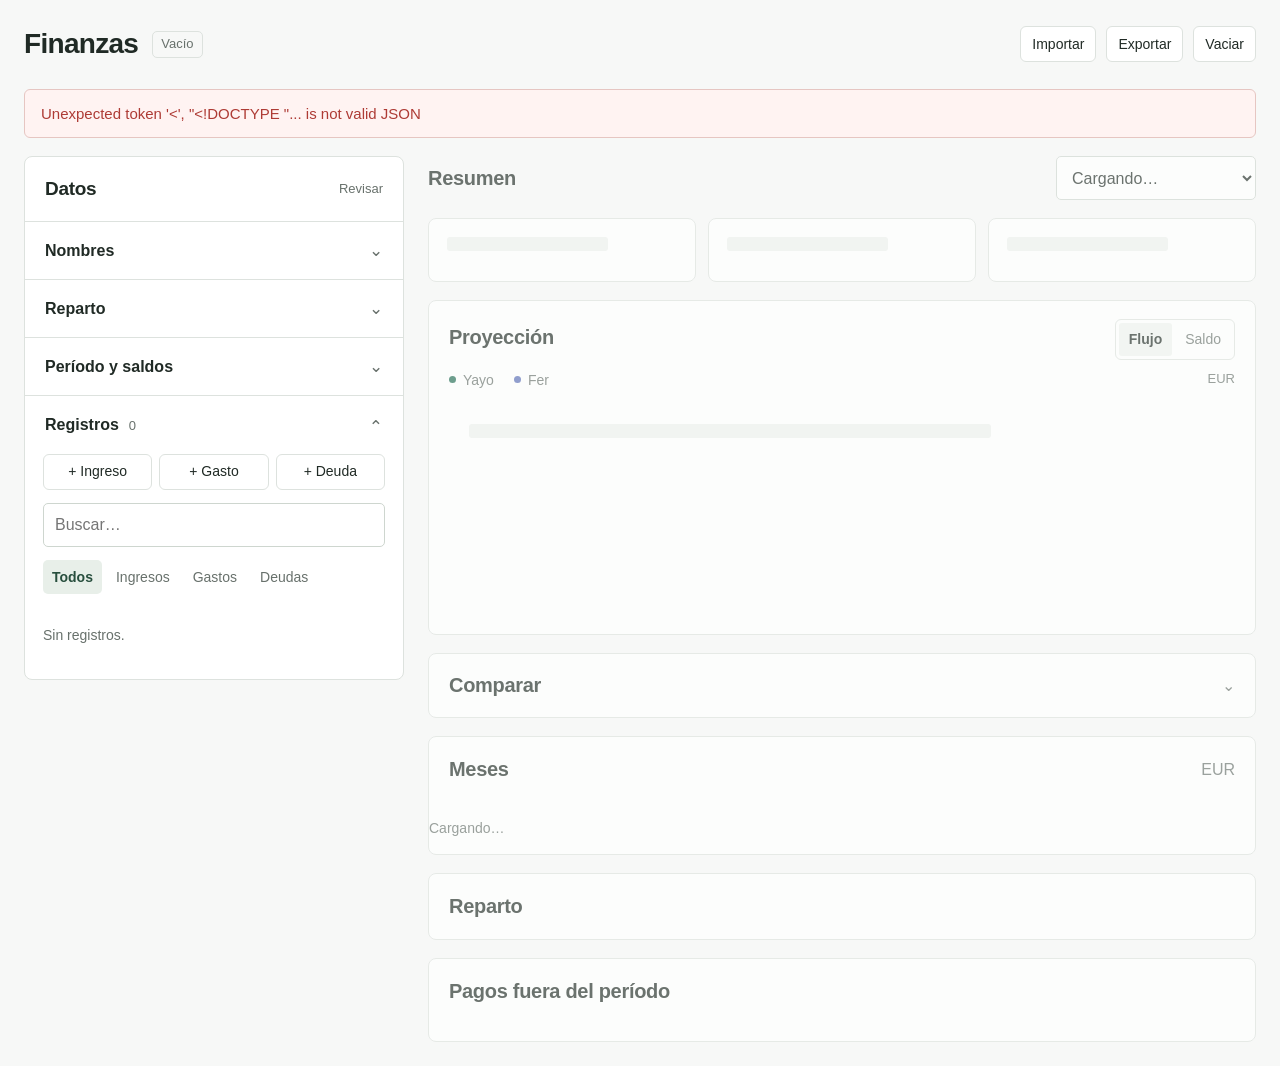
==== web/index.html @ a7ebba3d "Crear simulador financiero para dos personas con versión web" ====
<!doctype html>
<html lang="es">
  <head>
    <meta charset="utf-8">
    <meta name="viewport" content="width=device-width, initial-scale=1">
    <meta name="theme-color" content="#f7f8f7">
    <meta name="description" content="Simulador de ingresos, gastos y deudas.">
    <title>Finanzas</title>
    <link rel="stylesheet" href="styles.css">
    <script src="app.js" defer></script>
  </head>
  <body>
    <a class="skip-link" href="#plan">Ir al simulador</a>
    <main class="main-shell" id="plan">
      <header class="page-header">
        <div class="header-title"><h1>Finanzas</h1><span class="badge" id="data-mode">Vacío</span></div>
        <div class="toolbar-actions">
          <label class="button ghost small import-button" for="import-file">Importar</label>
          <input class="visually-hidden" type="file" id="import-file" accept="application/json,.json">
          <button class="button ghost small" id="download" type="button">Exportar</button>
          <button class="button ghost small" id="restore-plan" type="button" hidden>Recuperar</button>
          <button class="button ghost small" id="reset" type="button">Vaciar</button>
        </div>
      </header>
      <div class="error-banner" id="error" role="alert" hidden></div>
      <div class="workspace-grid">
        <aside class="controls-panel" aria-labelledby="controls-title">
          <div class="panel-heading"><h2 id="controls-title">Datos</h2><span id="status" role="status" aria-live="polite">Cargando…</span></div>
          <form id="controls" autocomplete="off"><div class="loading controls-loading" aria-label="Cargando"><span></span><span></span><span></span></div></form>
        </aside>
        <div class="results-column">
          <div class="results-heading"><h2>Resumen</h2><label class="month-select-label" for="selected-month"><span class="visually-hidden">Mes</span><select id="selected-month" class="select-control" aria-label="Mes"><option>Cargando…</option></select></label></div>
          <div id="kpis" class="kpis" aria-live="polite"><div class="stat-card loading"><span></span></div><div class="stat-card loading"><span></span></div><div class="stat-card loading"><span></span></div></div>
          <section class="card chart-card" aria-labelledby="chart-title">
            <div class="card-heading chart-heading"><div><h2 id="chart-title">Proyección</h2><p id="period-label"></p></div><div class="segmented" role="group" aria-label="Valor del gráfico"><button type="button" id="metric-flujo" aria-pressed="true">Flujo</button><button type="button" id="metric-saldo" aria-pressed="false">Saldo</button></div></div>
            <div class="chart-legend" aria-label="Leyenda"><span><i class="legend-dot theme-a"></i><span id="legend-el">Yayo</span></span><span><i class="legend-dot theme-b"></i><span id="legend-ella">Fer</span></span><span class="chart-currency">EUR</span></div>
            <div class="chart-stage"><div id="chart" aria-label="Gráfico mensual"><div class="chart-loading loading"><span></span></div></div><div id="chart-tooltip" role="tooltip" hidden></div></div>
            <p class="chart-caption" id="chart-caption"></p>
          </section>
          <div id="insight" class="info-note" aria-live="polite"></div>
          <details class="card comparison-card">
            <summary class="card-summary"><h2>Comparar</h2></summary>
            <div class="comparison-content"><div class="comparison-actions"><button class="button ghost small" id="save-reference" type="button">Guardar referencia</button></div><div id="comparison"></div></div>
          </details>
          <section class="card monthly-card" id="monthly" aria-labelledby="monthly-title"><div class="card-heading"><h2 id="monthly-title">Meses</h2><span class="muted">EUR</span></div><div class="table-wrap"><table id="monthly-table"><caption class="visually-hidden">Proyección mensual</caption><tbody><tr><td class="empty-state">Cargando…</td></tr></tbody></table></div></section>
          <section class="card" id="agreement" aria-labelledby="agreement-title"><div class="card-heading"><h2 id="agreement-title">Reparto</h2></div><div id="month-detail"></div></section>
          <section class="card" id="future" aria-labelledby="future-title"><div class="card-heading"><h2 id="future-title">Pagos fuera del período</h2></div><div id="commitments"></div></section>
        </div>
      </div>
      <noscript><p class="error-banner">Activa JavaScript para usar el simulador.</p></noscript>
    </main>
    <div id="toast" class="toast" role="status" aria-live="polite"></div>
  </body>
</html>
---- web/styles.css ----
:root {
  color-scheme: light;
  --bg: #f7f8f7;
  --surface: #fff;
  --text: #202a25;
  --muted: #68716c;
  --line: #dde2de;
  --soft: #f0f3f0;
  --green: #226d54;
  --blue: #596db7;
  --danger: #ae3b35;
  font-family: -apple-system, BlinkMacSystemFont, "Segoe UI", sans-serif;
  font-size: 16px;
  line-height: 1.45;
  font-synthesis: none;
}
* { box-sizing: border-box; }
[hidden] { display: none !important; }
body { margin: 0; color: var(--text); background: var(--bg); }
button, input, select { font: inherit; }
button, select, summary { cursor: pointer; }
button, a, input, select, summary { -webkit-tap-highlight-color: transparent; }
button { color: inherit; }
a { color: inherit; }
button:focus-visible, a:focus-visible, input:focus-visible, select:focus-visible, summary:focus-visible, .chart-hit:focus-visible { outline: 2px solid var(--green); outline-offset: 3px; }
h1, h2, h3, p { margin: 0; }
h1 { font-size: 28px; font-weight: 650; letter-spacing: -.7px; }
h2 { font-size: 20px; font-weight: 620; letter-spacing: -.3px; }
h3 { font-size: 16px; font-weight: 600; }
small { font-size: 13px; }
svg { display: block; }
.main-shell { width: min(1500px, 100%); padding: 24px; margin: 0 auto; }
.page-header { display: flex; align-items: center; justify-content: space-between; gap: 20px; padding: 0 0 24px; }
.header-title, .toolbar-actions { display: flex; align-items: center; flex-wrap: wrap; gap: 10px; }
.header-title { gap: 14px; }
.badge, .chip, .mini-badge, .shared-badge { display: inline-flex; align-items: center; border: 1px solid var(--line); border-radius: 5px; padding: 3px 8px; color: var(--muted); font-size: 13px; font-weight: 500; }
.shared-badge { color: var(--green); border-color: #cdded4; background: #f0f6f2; }
.workspace-grid { display: grid; grid-template-columns: 380px minmax(0, 1fr); gap: 24px; align-items: start; }
.controls-panel, .card { background: var(--surface); border: 1px solid var(--line); border-radius: 8px; min-width: 0; }
.controls-panel { display: flex; flex-direction: column; }
.panel-heading, .card-heading { display: flex; align-items: center; justify-content: space-between; gap: 16px; padding: 18px 20px; }
.panel-heading { border-bottom: 1px solid var(--line); flex: none; }
.panel-heading h2 { font-size: 19px; }
#status { font-size: 13px; color: var(--muted); text-align: right; }
#controls { min-height: 0; }
.results-column { display: grid; gap: 18px; min-width: 0; }
.results-heading { display: flex; align-items: center; justify-content: space-between; gap: 16px; min-height: 42px; }
.month-select-label { display: flex; align-items: center; gap: 10px; color: var(--muted); font-size: 14px; }
.select-control { width: auto; min-width: 200px; background: var(--surface); }
.button { display: inline-flex; justify-content: center; align-items: center; gap: 7px; min-height: 42px; padding: 9px 13px; border: 1px solid var(--line); border-radius: 6px; background: var(--surface); font-size: 15px; font-weight: 500; text-decoration: none; white-space: nowrap; line-height: 1.35; }
.button:hover { background: var(--soft); border-color: #bac7bd; }
.button.primary { background: var(--green); border-color: var(--green); color: #fff; }
.button.small { min-height: 36px; padding: 7px 11px; font-size: 14px; }
.button.danger, [data-remove-movement] { color: var(--danger); }
.button svg { width: 18px; height: 18px; stroke: currentColor; stroke-width: 1.5; }
.import-button { cursor: pointer; }
.visually-hidden, .skip-link:not(:focus) { position: absolute; width: 1px; height: 1px; padding: 0; margin: -1px; overflow: hidden; clip: rect(0,0,0,0); white-space: nowrap; border: 0; }
.skip-link:focus { position: fixed; top: 8px; left: 8px; z-index: 100; padding: 10px; background: white; border: 1px solid var(--green); }
.control-section { border-bottom: 1px solid var(--line); }
.control-section:last-child { border-bottom: 0; }
.section-summary { display: flex; align-items: center; gap: 10px; list-style: none; padding: 17px 20px; font-size: 16px; font-weight: 600; }
summary::-webkit-details-marker { display: none; }
.section-summary:hover, .movement-summary:hover { background: #f9faf9; }
.section-icon { display: none; }
.section-meta { display: block; color: var(--muted); font-size: 13px; font-weight: 400; margin-top: 3px; }
.section-meta:empty { display: none; }
.section-chevron { color: var(--muted); margin-left: auto; font-size: 17px; line-height: 1; transform: rotate(0); }
.control-section[open] > .section-summary .section-chevron { transform: rotate(180deg); }
.section-body { padding: 0 18px 18px; }
.field-grid { display: grid; grid-template-columns: repeat(2, minmax(0, 1fr)); gap: 14px 12px; }
.field { min-width: 0; margin-bottom: 14px; }
.field-grid > .field { margin-bottom: 0; }
.field.wide, .field-grid > .wide { grid-column: 1 / -1; }
.field label, .field > label { display: block; margin-bottom: 6px; color: #48544c; font-size: 14px; font-weight: 500; }
.input-wrap { position: relative; }
input:not([type=checkbox]):not([type=range]):not([type=file]), select { width: 100%; height: 44px; padding: 9px 11px; background: #fff; border: 1px solid #ced6cf; border-radius: 5px; color: var(--text); font-size: 16px; line-height: 1.3; min-width: 0; }
select { padding-right: 27px; text-overflow: ellipsis; }
input[type=date], input[type=month] { padding-left: 9px; padding-right: 7px; }
input:disabled { background: var(--soft); color: var(--muted); }
.input-wrap:has(.suffix) input { padding-right: 47px; }
.suffix { position: absolute; right: 10px; top: 50%; transform: translateY(-50%); font-size: 13px; color: var(--muted); pointer-events: none; }
.hint { display: block; margin-top: 7px; color: var(--muted); font-size: 13px; line-height: 1.45; }
.hint:empty { display: none; }
.toggle-row { display: flex; align-items: center; justify-content: space-between; gap: 14px; margin: 15px 0; font-size: 15px; }
.toggle-row > span { min-width: 0; }
.checkbox { width: 19px; height: 19px; accent-color: var(--green); flex: none; margin: 0; }
.small-heading { font-size: 14px; font-weight: 600; }
.source-card, .invoice-card { padding: 15px 0; border-top: 1px solid var(--line); }
.invoice-header { display: flex; align-items: center; justify-content: space-between; gap: 12px; margin-bottom: 12px; }
.sharing-control, .joint-split { border-top: 1px solid var(--line); margin-top: 16px; padding-top: 15px; }
.range-row { display: flex; align-items: center; justify-content: space-between; gap: 12px; margin-bottom: 7px; font-size: 14px; }
.range-value { font-variant-numeric: tabular-nums; font-weight: 600; white-space: nowrap; }
input[type=range] { width: 100%; accent-color: var(--green); height: 22px; margin: 0; }
.split-result { display: flex; flex-wrap: wrap; align-items: center; justify-content: space-between; gap: 8px; margin-top: 10px; font-size: 14px; color: var(--muted); font-variant-numeric: tabular-nums; }
.joint-split .field:last-child { margin-bottom: 0; }
.movement-toolbar { display: grid; gap: 13px; margin-bottom: 15px; }
.movement-add-buttons { display: flex; flex-wrap: wrap; gap: 7px; }
.movement-add-buttons .button { flex: 1; padding-left: 8px; padding-right: 8px; }
.movement-search { display: block; }
.movement-search input { width: 100%; }
.movement-filters { display: flex; align-items: center; flex-wrap: wrap; gap: 5px; }
.filter-button { border: 0; border-radius: 5px; padding: 7px 9px; background: transparent; color: var(--muted); font-size: 14px; }
.filter-button:hover { background: var(--soft); }
.filter-button[aria-pressed=true] { background: #e8efe9; color: #284f3e; font-weight: 600; }
#movement-list { display: grid; gap: 8px; }
.movement-card { border: 1px solid var(--line); border-radius: 6px; overflow: hidden; background: white; }
.movement-summary { display: grid; grid-template-columns: minmax(0, 1fr) auto 12px; gap: 10px; align-items: center; list-style: none; padding: 13px 11px; }
.movement-type-icon { display: none; }
.movement-summary-copy { min-width: 0; }
.movement-summary-copy strong { display: block; font-size: 15px; font-weight: 600; overflow-wrap: anywhere; }
.movement-summary-copy small { display: block; color: var(--muted); font-size: 13px; margin-top: 3px; overflow-wrap: anywhere; }
.movement-amount { font-size: 14px; font-weight: 500; font-variant-numeric: tabular-nums; white-space: nowrap; }
.movement-amount small { display: block; text-align: right; font-size: 13px; color: var(--muted); }
.movement-chevron { color: var(--muted); font-size: 16px; }
.movement-card[open] > .movement-summary .movement-chevron { transform: rotate(180deg); }
.movement-card[open] > .movement-summary { border-bottom: 1px solid var(--line); }
.movement-editor { padding: 13px; }
.movement-actions { display: flex; align-items: center; justify-content: flex-end; gap: 6px; margin-bottom: 13px; }
.movement-actions .button { font-size: 13px; }
.movement-schedule-note, .movement-extra-note { font-size: 13px; margin-top: 12px; }
.movement-list-empty, .empty-state { color: var(--muted); padding: 16px 0; font-size: 14px; }
.undo-row:empty { display: none; }
.kpis { display: grid; grid-template-columns: repeat(3, minmax(0, 1fr)); gap: 12px; }
.stat-card { padding: 18px; border: 1px solid var(--line); border-radius: 8px; background: white; min-width: 0; }
.stat-top { color: var(--muted); font-size: 14px; overflow-wrap: anywhere; }
.stat-dot { display: none; }
.stat-value { margin-top: 9px; font-size: clamp(26px, 2.5vw, 32px); font-weight: 600; font-variant-numeric: tabular-nums; letter-spacing: -.7px; line-height: 1.25; overflow-wrap: anywhere; }
.stat-delta, .stat-footer { margin-top: 9px; color: var(--muted); font-size: 13px; line-height: 1.4; }
.stat-delta:empty, .stat-footer:empty { display: none; }
.theme-a, .theme-a .stat-value { color: var(--green); }
.theme-b, .theme-b .stat-value { color: var(--blue); }
.positive { color: var(--green); }
.negative { color: var(--danger) !important; }
.muted { color: var(--muted); }
.mono { font-variant-numeric: tabular-nums; }
.card-heading > div { min-width: 0; }
.card-heading p { margin-top: 4px; color: var(--muted); font-size: 13px; }
.chart-heading { padding-bottom: 10px; }
.segmented { display: inline-flex; align-items: center; gap: 3px; border: 1px solid var(--line); border-radius: 6px; padding: 3px; flex: none; }
.segmented button { padding: 6px 10px; background: transparent; border: 0; border-radius: 3px; font-size: 14px; color: var(--muted); }
.segmented button[aria-pressed=true] { background: var(--soft); color: var(--text); font-weight: 600; }
.chart-legend { display: flex; align-items: center; gap: 20px; padding: 0 20px 4px; color: var(--muted); font-size: 14px; }
.chart-legend > span { display: inline-flex; align-items: center; gap: 7px; min-width: 0; }
.legend-dot { display: inline-block; width: 7px; height: 7px; border-radius: 50%; background: currentColor; flex: none; }
.chart-currency { margin-left: auto; font-size: 13px; }
.chart-stage { position: relative; padding: 0 10px; }
#chart { width: 100%; min-height: 240px; }
#chart svg { width: 100%; height: auto; min-height: 240px; overflow: visible; }
.chart-grid { stroke: #e7eae7; stroke-width: 1; }
.chart-zero { stroke: #cdd5cd; stroke-width: 1; }
.chart-axis { fill: #727c75; font-size: 15px; font-family: -apple-system, BlinkMacSystemFont, "Segoe UI", sans-serif; }
.chart-line-a { stroke: var(--green); stroke-width: 2.5; }
.chart-line-b { stroke: var(--blue); stroke-width: 2.5; }
.chart-dot-a { fill: var(--green); stroke: white; stroke-width: 2; }
.chart-dot-b { fill: var(--blue); stroke: white; stroke-width: 2; }
.chart-selection { stroke: #b5c3b8; stroke-width: 1; stroke-dasharray: 3 4; }
.chart-hit { cursor: pointer; }
.chart-hit:focus { stroke: var(--green); stroke-width: 1; }
.chart-caption { padding: 0 20px 16px; color: var(--muted); font-size: 13px; }
.chart-caption:empty { display: none; }
#chart-tooltip { z-index: 100; width: 225px; padding: 13px 15px; background: white; border: 1px solid #cfd8d1; border-radius: 7px; box-shadow: 0 3px 15px #1a2c2214; pointer-events: none; font-size: 14px; }
#chart-tooltip strong { display: block; margin-bottom: 7px; font-weight: 600; }
#chart-tooltip > span { display: flex; align-items: center; justify-content: space-between; gap: 15px; margin-top: 4px; }
#chart-tooltip b { font-weight: 600; font-variant-numeric: tabular-nums; }
.info-note, .warning-note { margin: 0; padding: 12px 16px; font-size: 14px; border: 1px solid var(--line); border-radius: 6px; background: white; }
.info-note:empty, .warning-note:empty { display: none; }
.warning-note { color: #86561c; border-color: #e6d9be; background: #fffaf0; }
#rule-help { margin-top: 12px; padding: 0; border: 0; color: var(--muted); background: transparent; font-size: 13px; }
.card-summary { display: flex; list-style: none; padding: 17px 20px; align-items: center; }
.card-summary::after { content: "⌄"; margin-left: auto; color: var(--muted); }
.card[open] > .card-summary { border-bottom: 1px solid var(--line); }
.card[open] > .card-summary::after { transform: rotate(180deg); }
.comparison-content { padding: 16px 20px; }
.comparison-actions { display: flex; justify-content: flex-end; margin-bottom: 14px; }
.comparison-header { display: flex; align-items: center; justify-content: space-between; gap: 12px; margin-bottom: 13px; }
.comparison-grid { display: grid; grid-template-columns: repeat(3, minmax(0, 1fr)); gap: 16px; }
.comparison-item { display: grid; gap: 5px; min-width: 0; }
.comparison-item strong { font-size: 23px; font-weight: 600; font-variant-numeric: tabular-nums; }
.comparison-item small { font-size: 13px; }
.comparison-item .muted { font-size: 14px; }
#comparison > .hint { margin-top: 14px; }
.table-wrap { width: 100%; overflow-x: auto; overscroll-behavior-x: contain; scrollbar-width: thin; }
table { width: 100%; border-collapse: collapse; font-size: 15px; font-variant-numeric: tabular-nums; }
th, td { padding: 12px 15px; text-align: right; border-bottom: 1px solid #e8ece8; white-space: nowrap; }
th:first-child, td:first-child { text-align: left; }
thead th { font-size: 13px; font-weight: 500; color: var(--muted); background: #fafbfa; }
tbody th { font-weight: 400; }
tbody tr:last-child > * { border-bottom: 0; }
#monthly-table tbody tr { cursor: pointer; }
#monthly-table tbody tr:hover { background: #fafbf9; }
#monthly-table .row-selected { background: #f0f5f0; }
.table-row-button { border: 0; padding: 0; background: transparent; color: inherit; font: inherit; cursor: pointer; }
.row-selected .table-row-button { font-weight: 600; color: var(--green); }
#month-detail > p, #month-detail > .hint { margin: 0 20px 13px; font-size: 13px; }
.detail-table { table-layout: auto; }
.detail-table th:first-child { white-space: normal; min-width: 210px; }
.payment-detail { padding: 15px 20px; border-top: 1px solid var(--line); }
.payment-detail summary { font-size: 14px; color: var(--muted); }
.payment-detail .table-wrap { margin-top: 12px; }
#commitments { padding: 0 20px 17px; }
.detail-grid { display: flex; flex-wrap: wrap; gap: 24px; margin-bottom: 10px; }
.detail-card { min-width: 0; }
.detail-card > span { display: block; font-size: 13px; margin-bottom: 4px; }
.detail-card > strong { display: block; font-size: 22px; font-weight: 600; font-variant-numeric: tabular-nums; }
.detail-card small { display: block; color: var(--muted); font-size: 13px; }
.commitment-row { display: flex; align-items: flex-start; justify-content: space-between; gap: 20px; padding: 12px 0; border-bottom: 1px solid #e8ece8; }
.commitment-row:last-child { border-bottom: 0; }
.commitment-row > div { min-width: 0; }
.commitment-row strong { display: block; font-size: 15px; font-weight: 500; overflow-wrap: anywhere; }
.commitment-row small { display: block; color: var(--muted); font-size: 13px; margin-top: 3px; }
.commitment-row > span { flex: none; font-size: 15px; font-variant-numeric: tabular-nums; }
.error-banner { padding: 13px 16px; margin: 0 0 18px; border: 1px solid #e6c6c2; border-radius: 6px; color: var(--danger); background: #fff3f2; font-size: 15px; }
.has-error .results-column { opacity: .65; }
.calculating #status { color: var(--green); }
.toast { position: fixed; bottom: 20px; left: 50%; transform: translate(-50%, 12px); z-index: 200; max-width: min(560px, calc(100vw - 32px)); padding: 12px 16px; background: #24372c; color: white; border-radius: 6px; font-size: 14px; opacity: 0; pointer-events: none; transition: opacity .15s, transform .15s; }
.toast.visible { opacity: 1; transform: translate(-50%, 0); }
.loading > span { display: block; height: 14px; width: 70%; border-radius: 3px; background: #eef1ee; margin-bottom: 12px; }
.controls-loading { padding: 20px; }
.chart-loading { padding: 30px; min-height: 240px; }
.eyebrow, .section-kicker, .heading-symbol { display: none; }
@media (max-width: 1199px) and (min-width: 1000px) {
  .workspace-grid { grid-template-columns: 350px minmax(0, 1fr); gap: 20px; }
  .main-shell { padding: 20px; }
  .stat-card { padding: 15px; }
  .stat-value { font-size: 27px; }
}
@media (max-width: 999px) {
  .main-shell { padding: 20px; }
  .workspace-grid { grid-template-columns: minmax(0, 1fr); gap: 22px; }
  .results-column { gap: 16px; }
  .section-body { padding-left: 20px; padding-right: 20px; }
  .movement-summary { padding: 14px; }
  .movement-editor { padding: 16px; }
}
@media (max-width: 620px) {
  .main-shell { padding: 16px; }
  .page-header { align-items: flex-start; gap: 14px; flex-direction: column; padding-bottom: 20px; }
  h1 { font-size: 26px; }
  .toolbar-actions { width: 100%; gap: 7px; }
  .button.small { font-size: 14px; }
  .toolbar-actions .button { flex: 1; }
  .results-heading { flex-wrap: wrap; }
  .results-heading h2 { font-size: 20px; }
  .select-control { min-width: 0; width: 100%; }
  .kpis { grid-template-columns: minmax(0, 1fr); gap: 10px; }
  .stat-card { display: grid; grid-template-columns: 1fr auto; column-gap: 12px; padding: 15px 16px; align-items: center; }
  .stat-value { margin: 0; font-size: 29px; grid-column: 2; grid-row: 1 / span 2; }
  .stat-delta, .stat-footer { margin-top: 4px; grid-column: 1; }
  .card-heading, .panel-heading { padding: 16px; }
  .chart-heading { gap: 10px; flex-wrap: wrap; }
  .chart-legend { padding-left: 16px; padding-right: 16px; }
  #chart, #chart svg { min-height: 210px; }
  .chart-axis { font-size: 18px; }
  .chart-caption { padding-left: 16px; padding-right: 16px; }
  .comparison-grid { grid-template-columns: minmax(0, 1fr); gap: 15px; }
  .comparison-item { grid-template-columns: 1fr auto; align-items: center; }
  .comparison-item small { grid-column: 1 / -1; }
  .comparison-item strong { font-size: 24px; }
  .comparison-header { flex-wrap: wrap; }
  th, td { padding: 11px 13px; }
  .movement-summary { grid-template-columns: minmax(0, 1fr) auto 10px; gap: 8px; }
  .movement-amount { font-size: 14px; }
  .movement-summary-copy strong { font-size: 16px; }
  .movement-add-buttons { gap: 6px; }
  .movement-add-buttons .button { padding-left: 7px; padding-right: 7px; }
  .commitment-row { flex-wrap: wrap; gap: 7px; }
  .commitment-row > span { margin-left: auto; }
}
@media (prefers-reduced-motion: reduce) {
  *, *::before, *::after { scroll-behavior: auto !important; transition-duration: 0s !important; animation-duration: 0s !important; }
}
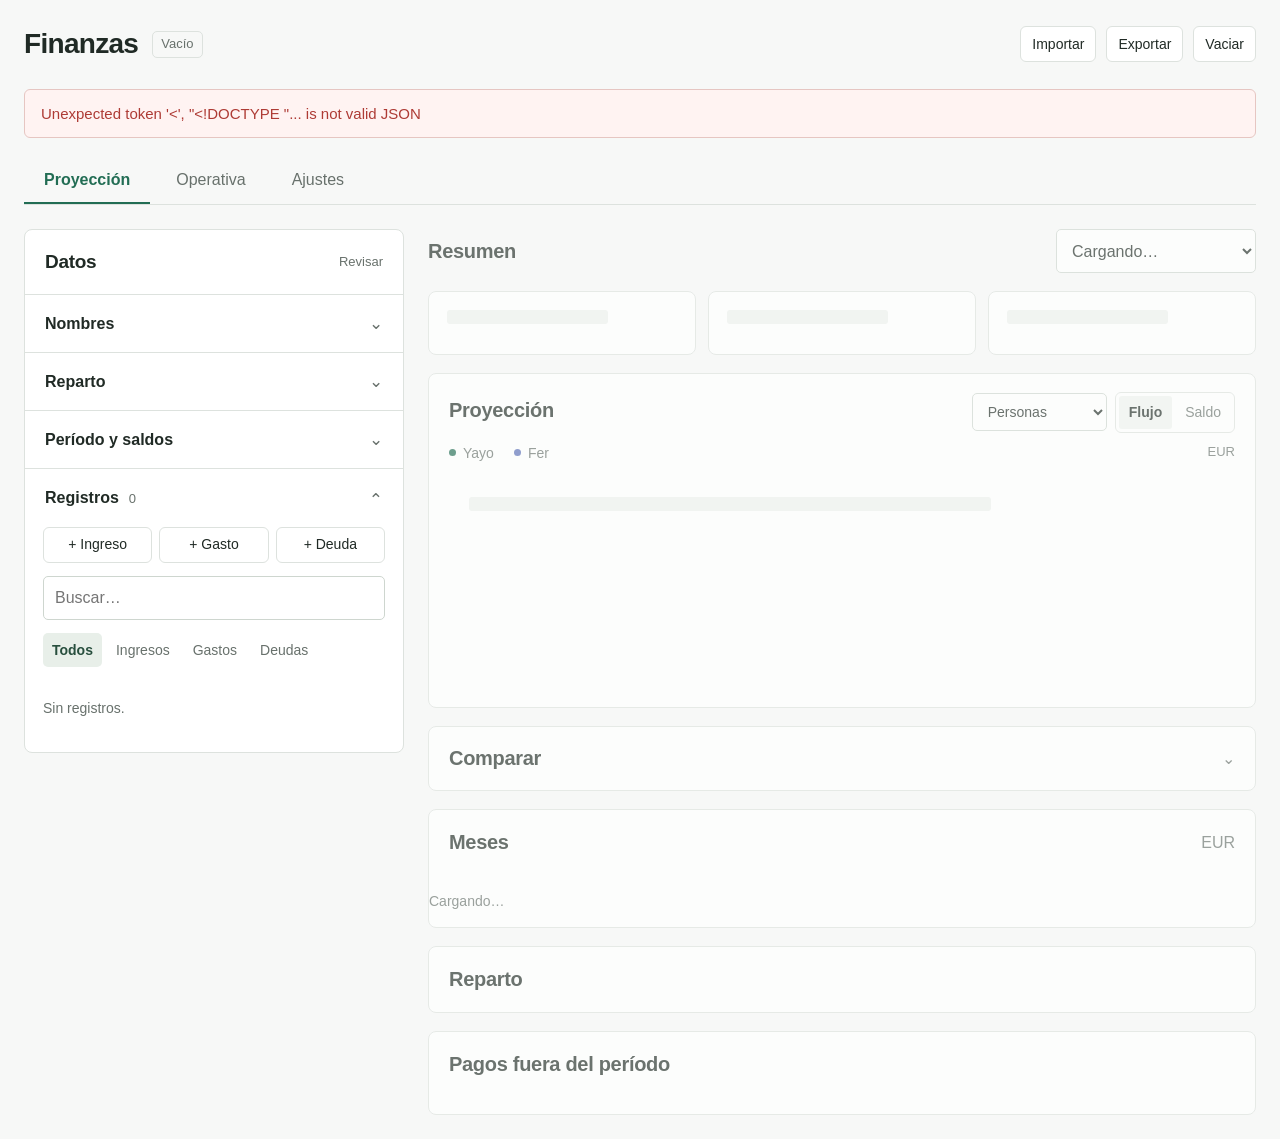
==== commit e5212fc8: "Añadir operativa por cuentas, grupos y ajustes de reparto" ====
--- a/web/index.html
+++ b/web/index.html
@@ -7,6 +7,7 @@
     <meta name="description" content="Simulador de ingresos, gastos y deudas.">
     <title>Finanzas</title>
     <link rel="stylesheet" href="styles.css">
+    <script src="operativa.js" defer></script>
     <script src="app.js" defer></script>
   </head>
   <body>
@@ -23,7 +24,13 @@
         </div>
       </header>
       <div class="error-banner" id="error" role="alert" hidden></div>
-      <div class="workspace-grid">
+      <nav class="workspace-tabs" role="tablist" aria-label="Vistas del plan">
+        <button type="button" id="tab-projection" role="tab" data-tab="projection" aria-controls="panel-projection" aria-selected="true">Proyección</button>
+        <button type="button" id="tab-operations" role="tab" data-tab="operations" aria-controls="panel-operations" aria-selected="false" tabindex="-1">Operativa</button>
+        <button type="button" id="tab-adjustments" role="tab" data-tab="adjustments" aria-controls="panel-adjustments" aria-selected="false" tabindex="-1">Ajustes</button>
+      </nav>
+      <section id="panel-projection" class="tab-panel" role="tabpanel" aria-labelledby="tab-projection">
+       <div class="workspace-grid">
         <aside class="controls-panel" aria-labelledby="controls-title">
           <div class="panel-heading"><h2 id="controls-title">Datos</h2><span id="status" role="status" aria-live="polite">Cargando…</span></div>
           <form id="controls" autocomplete="off"><div class="loading controls-loading" aria-label="Cargando"><span></span><span></span><span></span></div></form>
@@ -32,9 +39,11 @@
           <div class="results-heading"><h2>Resumen</h2><label class="month-select-label" for="selected-month"><span class="visually-hidden">Mes</span><select id="selected-month" class="select-control" aria-label="Mes"><option>Cargando…</option></select></label></div>
           <div id="kpis" class="kpis" aria-live="polite"><div class="stat-card loading"><span></span></div><div class="stat-card loading"><span></span></div><div class="stat-card loading"><span></span></div></div>
           <section class="card chart-card" aria-labelledby="chart-title">
-            <div class="card-heading chart-heading"><div><h2 id="chart-title">Proyección</h2><p id="period-label"></p></div><div class="segmented" role="group" aria-label="Valor del gráfico"><button type="button" id="metric-flujo" aria-pressed="true">Flujo</button><button type="button" id="metric-saldo" aria-pressed="false">Saldo</button></div></div>
-            <div class="chart-legend" aria-label="Leyenda"><span><i class="legend-dot theme-a"></i><span id="legend-el">Yayo</span></span><span><i class="legend-dot theme-b"></i><span id="legend-ella">Fer</span></span><span class="chart-currency">EUR</span></div>
+            <div class="card-heading chart-heading"><div><h2 id="chart-title">Proyección</h2><p id="period-label"></p></div><div class="chart-controls"><label class="chart-view-label" for="chart-view"><span class="visually-hidden">Perspectiva del gráfico</span><select id="chart-view" aria-label="Perspectiva del gráfico"><option value="personas">Personas</option><option value="grupos">Grupos</option><option value="etiquetas">Etiquetas</option></select></label><div class="segmented" role="group" aria-label="Valor del gráfico"><button type="button" id="metric-flujo" aria-pressed="true">Flujo</button><button type="button" id="metric-saldo" aria-pressed="false">Saldo</button></div></div></div>
+            <div class="chart-legend" id="people-legend" aria-label="Leyenda"><span><i class="legend-dot theme-a"></i><span id="legend-el">Yayo</span></span><span><i class="legend-dot theme-b"></i><span id="legend-ella">Fer</span></span><span class="chart-currency">EUR</span></div>
+            <div class="chart-legend chart-group-legend" id="chart-groups" aria-label="Grupos del gráfico" hidden></div>
             <div class="chart-stage"><div id="chart" aria-label="Gráfico mensual"><div class="chart-loading loading"><span></span></div></div><div id="chart-tooltip" role="tooltip" hidden></div></div>
+            <div id="chart-annotations" class="chart-annotations"></div>
             <p class="chart-caption" id="chart-caption"></p>
           </section>
           <div id="insight" class="info-note" aria-live="polite"></div>
@@ -46,7 +55,14 @@
           <section class="card" id="agreement" aria-labelledby="agreement-title"><div class="card-heading"><h2 id="agreement-title">Reparto</h2></div><div id="month-detail"></div></section>
           <section class="card" id="future" aria-labelledby="future-title"><div class="card-heading"><h2 id="future-title">Pagos fuera del período</h2></div><div id="commitments"></div></section>
         </div>
-      </div>
+       </div>
+      </section>
+      <section id="panel-operations" class="tab-panel" role="tabpanel" aria-labelledby="tab-operations" hidden>
+        <div id="operations-content" class="operations-layout"></div>
+      </section>
+      <section id="panel-adjustments" class="tab-panel" role="tabpanel" aria-labelledby="tab-adjustments" hidden>
+        <div id="adjustments-content"></div>
+      </section>
       <noscript><p class="error-banner">Activa JavaScript para usar el simulador.</p></noscript>
     </main>
     <div id="toast" class="toast" role="status" aria-live="polite"></div>
--- a/web/styles.css
+++ b/web/styles.css
@@ -266,6 +266,81 @@
   .commitment-row { flex-wrap: wrap; gap: 7px; }
   .commitment-row > span { margin-left: auto; }
 }
+.workspace-tabs { display: flex; gap: 6px; margin: 0 0 24px; border-bottom: 1px solid var(--line); }
+.workspace-tabs button { min-height: 48px; padding: 11px 20px; border: 0; border-bottom: 2px solid transparent; background: transparent; font-size: 16px; color: var(--muted); }
+.workspace-tabs button:hover { color: var(--text); background: #f0f3f0; }
+.workspace-tabs button[aria-selected=true] { color: var(--green); border-bottom-color: var(--green); font-weight: 600; }
+.tab-panel { min-width: 0; }
+.chart-controls { display: flex; align-items: center; flex-wrap: wrap; justify-content: flex-end; gap: 8px; }
+.chart-view-label { display: block; }
+.chart-view-label select { width: 135px; height: 38px; padding-top: 6px; padding-bottom: 6px; font-size: 14px; }
+.chart-group-legend { flex-wrap: wrap; gap: 8px; padding-bottom: 12px; }
+.group-series-button { display: inline-flex; align-items: center; gap: 7px; padding: 5px 9px; border: 1px solid var(--line); border-radius: 5px; background: white; font-size: 14px; color: var(--text); }
+.group-series-button[aria-pressed=false] { color: var(--muted); opacity: .6; }
+.group-series-button:hover { background: var(--soft); }
+.chart-annotations { display: flex; flex-wrap: wrap; gap: 7px; margin: 0 20px 10px; }
+.chart-annotations:empty { display: none; }
+.group-chip, .chart-tag, .operation-tag { display: inline-flex; align-items: center; gap: 6px; max-width: 100%; padding: 4px 8px; border: 1px solid var(--line); border-radius: 5px; color: var(--muted); background: #fafbfa; font-size: 13px; overflow-wrap: anywhere; }
+.operations-layout, .operations-stack { display: grid; gap: 18px; min-width: 0; align-content: start; }
+.operations-toolbar, .adjustments-toolbar { display: flex; justify-content: space-between; align-items: center; flex-wrap: wrap; gap: 14px; }
+.operations-toolbar select, .adjustments-toolbar select { width: auto; min-width: 200px; }
+.operations-grid { display: grid; grid-template-columns: 370px minmax(0, 1fr); align-items: start; gap: 22px; }
+.operation-card { padding: 20px; }
+.operation-card > .card-heading { padding: 0 0 16px; }
+.operation-card h3 { font-size: 17px; }
+.operation-form { display: grid; gap: 14px; }
+.operation-form .field { margin-bottom: 0; }
+.operation-actions, .account-heading { display: flex; align-items: center; justify-content: space-between; flex-wrap: wrap; gap: 10px; }
+.operation-actions { justify-content: flex-end; }
+.operation-actions .button { min-height: 36px; }
+.account-grid, .transfer-list { display: grid; gap: 12px; }
+.account-card, .transfer-card { min-width: 0; border: 1px solid var(--line); border-radius: 6px; padding: 15px; }
+.account-heading { margin-bottom: 14px; }
+.account-heading h3, .account-heading strong { overflow-wrap: anywhere; }
+.account-heading .button { min-height: 32px; padding: 5px 8px; }
+.account-balance { display: block; font-size: 25px; font-weight: 600; font-variant-numeric: tabular-nums; margin-top: 7px; }
+.account-meta { display: flex; flex-wrap: wrap; gap: 5px 12px; margin-top: 8px; color: var(--muted); font-size: 13px; }
+.operation-row { display: flex; align-items: center; justify-content: space-between; flex-wrap: wrap; gap: 10px; padding: 12px 0; border-bottom: 1px solid var(--line); }
+.operation-row:last-child { border-bottom: 0; }
+.operation-row > div { min-width: 0; }
+.operation-row strong { display: block; font-size: 15px; font-weight: 600; overflow-wrap: anywhere; }
+.operation-row small { display: block; color: var(--muted); margin-top: 3px; }
+.operation-note { color: var(--muted); font-size: 14px; line-height: 1.5; }
+.operation-card > .operation-note { margin-top: 14px; }
+.operation-empty { padding: 12px 0; color: var(--muted); font-size: 14px; }
+.operation-summary, .settlement-grid { display: grid; grid-template-columns: repeat(2, minmax(0, 1fr)); gap: 16px; }
+.operation-summary > div, .settlement-grid > div { min-width: 0; }
+.operation-summary strong, .settlement-grid strong { display: block; margin-top: 4px; font-size: 23px; font-weight: 600; font-variant-numeric: tabular-nums; }
+.operation-summary small, .settlement-grid small { color: var(--muted); }
+.operation-perspective { margin-bottom: 16px; }
+.operation-table-select { min-width: 155px; height: 38px; padding-top: 6px; padding-bottom: 6px; font-size: 15px; }
+.adjustment-list { display: grid; grid-template-columns: repeat(auto-fit, minmax(min(100%, 340px), 1fr)); align-items: start; gap: 16px; }
+.adjustment-card { padding: 20px; min-width: 0; border: 1px solid var(--line); border-radius: 8px; background: white; }
+.adjustment-card h3 { font-size: 17px; overflow-wrap: anywhere; }
+.adjustment-card > header, .adjustment-heading { display: flex; align-items: flex-start; justify-content: space-between; flex-wrap: wrap; gap: 10px; margin-bottom: 18px; }
+.adjustment-amount { font-size: 20px; font-weight: 600; font-variant-numeric: tabular-nums; white-space: nowrap; }
+.adjustment-controls { display: grid; gap: 12px; }
+.split-labels { display: flex; align-items: center; justify-content: space-between; gap: 12px; font-size: 15px; font-variant-numeric: tabular-nums; }
+.split-labels > :last-child { text-align: right; }
+.split-labels output { font-weight: 600; }
+.adjustment-summary { margin: 0 0 20px; }
+.adjustment-card .operation-note { margin-top: 13px; }
+@media (max-width: 999px) {
+  .operations-grid { grid-template-columns: minmax(0, 1fr); }
+  .operations-grid > .operations-stack:first-child { grid-template-columns: repeat(2, minmax(0, 1fr)); }
+}
+@media (max-width: 620px) {
+  .workspace-tabs { gap: 0; margin-bottom: 20px; }
+  .workspace-tabs button { flex: 1; padding-left: 10px; padding-right: 10px; }
+  .chart-controls { justify-content: flex-start; }
+  .chart-annotations { margin-left: 16px; margin-right: 16px; }
+  .operation-card, .adjustment-card { padding: 16px; }
+  .operations-grid > .operations-stack:first-child { grid-template-columns: minmax(0, 1fr); }
+  .operations-toolbar, .adjustments-toolbar { align-items: flex-start; }
+  .operations-toolbar select, .adjustments-toolbar select { min-width: 0; max-width: 100%; }
+  .operation-summary, .settlement-grid { grid-template-columns: minmax(0, 1fr); }
+  .account-heading { align-items: flex-start; }
+}
 @media (prefers-reduced-motion: reduce) {
   *, *::before, *::after { scroll-behavior: auto !important; transition-duration: 0s !important; animation-duration: 0s !important; }
 }
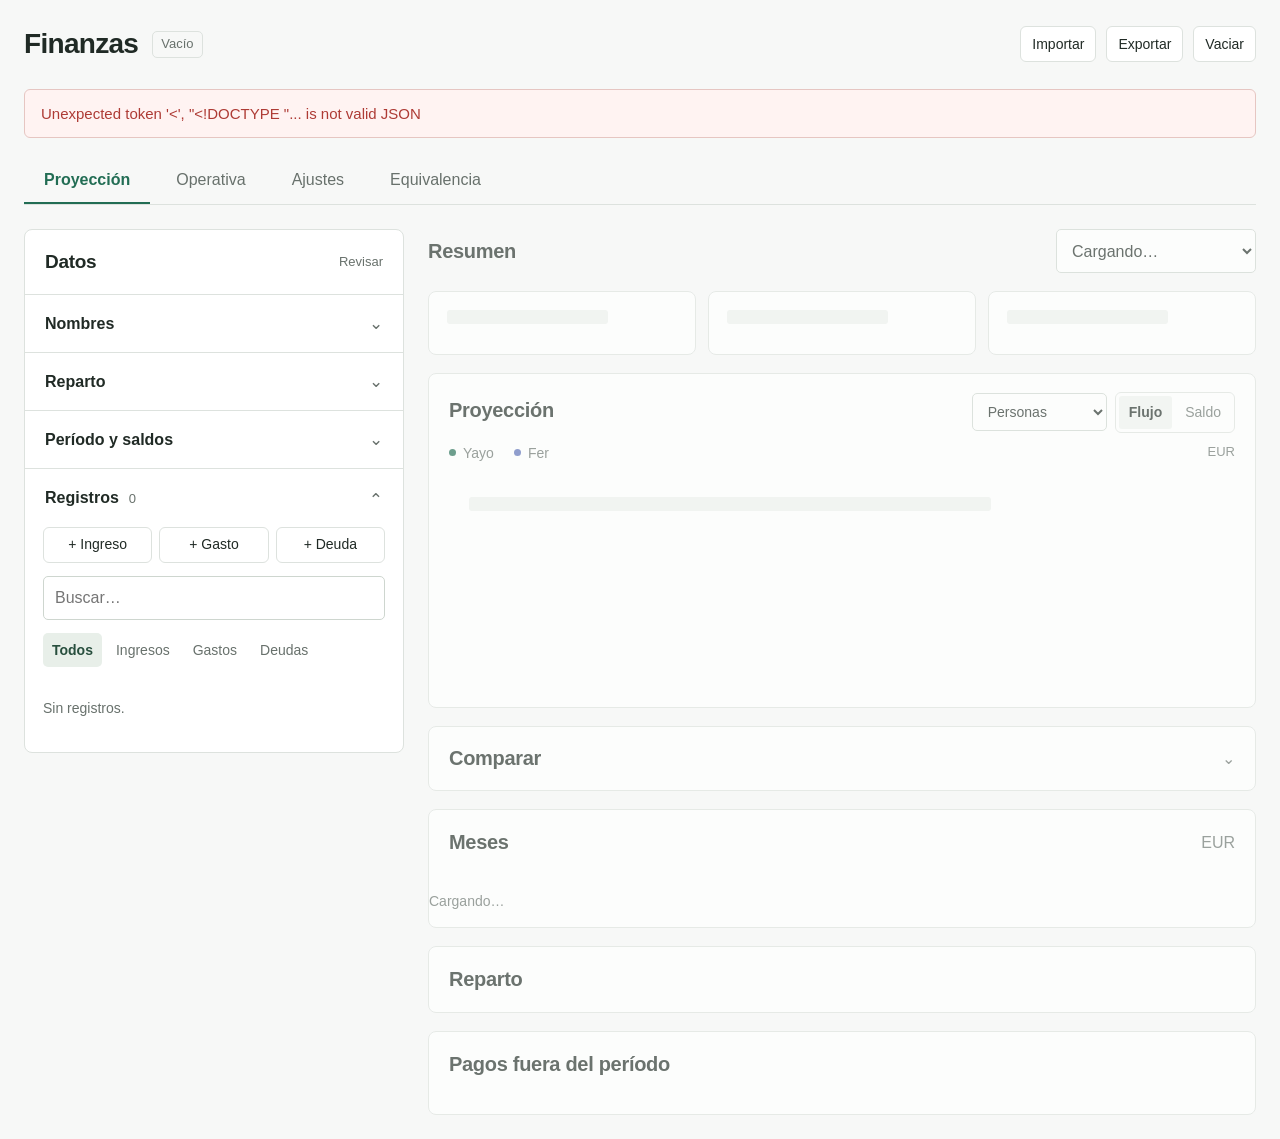
==== commit fed36bde: "Comparar reparto por compromisos y tasa única equivalente" ====
--- a/web/index.html
+++ b/web/index.html
@@ -8,6 +8,7 @@
     <title>Finanzas</title>
     <link rel="stylesheet" href="styles.css">
     <script src="operativa.js" defer></script>
+    <script src="equivalencia.js" defer></script>
     <script src="app.js" defer></script>
   </head>
   <body>
@@ -28,6 +29,7 @@
         <button type="button" id="tab-projection" role="tab" data-tab="projection" aria-controls="panel-projection" aria-selected="true">Proyección</button>
         <button type="button" id="tab-operations" role="tab" data-tab="operations" aria-controls="panel-operations" aria-selected="false" tabindex="-1">Operativa</button>
         <button type="button" id="tab-adjustments" role="tab" data-tab="adjustments" aria-controls="panel-adjustments" aria-selected="false" tabindex="-1">Ajustes</button>
+        <button type="button" id="tab-equivalence" role="tab" data-tab="equivalence" aria-controls="panel-equivalence" aria-selected="false" tabindex="-1">Equivalencia</button>
       </nav>
       <section id="panel-projection" class="tab-panel" role="tabpanel" aria-labelledby="tab-projection">
        <div class="workspace-grid">
@@ -63,6 +65,9 @@
       <section id="panel-adjustments" class="tab-panel" role="tabpanel" aria-labelledby="tab-adjustments" hidden>
         <div id="adjustments-content"></div>
       </section>
+      <section id="panel-equivalence" class="tab-panel" role="tabpanel" aria-labelledby="tab-equivalence" hidden>
+        <div id="equivalence-content"></div>
+      </section>
       <noscript><p class="error-banner">Activa JavaScript para usar el simulador.</p></noscript>
     </main>
     <div id="toast" class="toast" role="status" aria-live="polite"></div>
--- a/web/styles.css
+++ b/web/styles.css
@@ -266,7 +266,7 @@
   .commitment-row { flex-wrap: wrap; gap: 7px; }
   .commitment-row > span { margin-left: auto; }
 }
-.workspace-tabs { display: flex; gap: 6px; margin: 0 0 24px; border-bottom: 1px solid var(--line); }
+.workspace-tabs { display: flex; flex-wrap: wrap; gap: 6px; margin: 0 0 24px; border-bottom: 1px solid var(--line); }
 .workspace-tabs button { min-height: 48px; padding: 11px 20px; border: 0; border-bottom: 2px solid transparent; background: transparent; font-size: 16px; color: var(--muted); }
 .workspace-tabs button:hover { color: var(--text); background: #f0f3f0; }
 .workspace-tabs button[aria-selected=true] { color: var(--green); border-bottom-color: var(--green); font-weight: 600; }
@@ -325,6 +325,40 @@
 .split-labels output { font-weight: 600; }
 .adjustment-summary { margin: 0 0 20px; }
 .adjustment-card .operation-note { margin-top: 13px; }
+#equivalence-content { display: grid; gap: 18px; min-width: 0; }
+.eq-toolbar { display: flex; align-items: flex-end; justify-content: space-between; flex-wrap: wrap; gap: 16px; }
+.eq-toolbar h2 { margin-right: auto; align-self: center; }
+.eq-toolbar label { display: grid; gap: 6px; min-width: 0; color: var(--muted); font-size: 14px; }
+.eq-toolbar select { width: auto; max-width: 100%; min-width: 190px; }
+.eq-summary { display: grid; grid-template-columns: repeat(2, minmax(0, 1fr)); gap: 16px; }
+.eq-rate-card { min-width: 0; padding: 20px; border: 1px solid var(--line); border-radius: 8px; background: var(--surface); }
+.eq-person { font-size: 18px; font-weight: 600; overflow-wrap: anywhere; }
+.eq-rate { display: block; margin-top: 12px; font-size: 34px; font-weight: 600; line-height: 1.2; letter-spacing: -.6px; font-variant-numeric: tabular-nums; overflow-wrap: anywhere; }
+.eq-rate-card:first-child .eq-rate { color: var(--green); }
+.eq-rate-card:nth-child(2) .eq-rate { color: var(--blue); }
+.eq-rate-card .eq-note { margin-top: 10px; }
+.eq-rate-card dl { display: grid; gap: 10px; margin: 18px 0 0; font-size: 16px; }
+.eq-rate-card dl > div { display: flex; align-items: baseline; justify-content: space-between; flex-wrap: wrap; gap: 5px 16px; }
+.eq-rate-card dt { color: var(--muted); }
+.eq-rate-card dd { margin: 0 0 0 auto; font-weight: 600; font-variant-numeric: tabular-nums; }
+.eq-note { color: var(--muted); font-size: 14px; line-height: 1.5; overflow-wrap: anywhere; }
+.eq-note:empty { display: none; }
+.eq-match { color: var(--green); font-weight: 500; }
+p.eq-match { font-size: 15px; }
+.eq-formula { padding: 16px 20px; border: 1px solid var(--line); border-radius: 6px; background: var(--soft); font-size: 16px; line-height: 1.7; overflow-wrap: anywhere; font-variant-numeric: tabular-nums; }
+#equivalence-content > .card > .eq-formula { border: 0; border-bottom: 1px solid var(--line); border-radius: 7px 7px 0 0; }
+#equivalence-content > .card > .eq-note { padding: 14px 20px; border-top: 1px solid var(--line); }
+.eq-empty { padding: 20px; border: 1px solid var(--line); border-radius: 8px; background: var(--surface); color: var(--muted); }
+.eq-table { font-size: 16px; }
+.eq-table caption { padding: 16px 20px; color: var(--muted); font-size: 14px; text-align: left; }
+.eq-table th:first-child { min-width: 190px; white-space: normal; }
+.eq-table thead th { font-size: 14px; }
+.eq-table thead th:not(:first-child) { min-width: 110px; overflow-wrap: anywhere; white-space: normal; }
+.eq-table tbody th { font-weight: 500; }
+.eq-table small { display: block; margin-top: 3px; color: var(--muted); font-weight: 400; }
+.eq-segmented { flex-wrap: wrap; align-self: flex-start; }
+.eq-segmented button { min-height: 38px; padding: 8px 13px; font-size: 15px; }
+.eq-status { padding: 12px 16px; border: 1px solid #e6d9be; border-radius: 6px; background: #fffaf0; color: #86561c; font-size: 15px; overflow-wrap: anywhere; }
 @media (max-width: 999px) {
   .operations-grid { grid-template-columns: minmax(0, 1fr); }
   .operations-grid > .operations-stack:first-child { grid-template-columns: repeat(2, minmax(0, 1fr)); }
@@ -340,6 +374,23 @@
   .operations-toolbar select, .adjustments-toolbar select { min-width: 0; max-width: 100%; }
   .operation-summary, .settlement-grid { grid-template-columns: minmax(0, 1fr); }
   .account-heading { align-items: flex-start; }
+  .eq-toolbar { align-items: stretch; gap: 12px; }
+  .eq-toolbar h2 { width: 100%; }
+  .eq-toolbar label { flex: 1 1 160px; }
+  .eq-toolbar select { width: 100%; min-width: 0; }
+  .eq-summary { grid-template-columns: minmax(0, 1fr); gap: 12px; }
+  .eq-rate-card, .eq-empty { padding: 16px; }
+  .eq-rate { font-size: 32px; }
+  .eq-formula { padding: 14px 16px; }
+  #equivalence-content > .card > .eq-note { padding: 14px 16px; }
+  .eq-table caption { padding: 16px; }
+  .eq-table th, .eq-table td { padding: 11px 10px; }
+  .eq-table th:first-child { min-width: 135px; }
+}
+@media (max-width: 460px) {
+  .workspace-tabs { display: grid; grid-template-columns: repeat(2, minmax(0, 1fr)); }
+  .eq-segmented { display: flex; width: 100%; }
+  .eq-segmented button { flex: 1; padding-left: 9px; padding-right: 9px; }
 }
 @media (prefers-reduced-motion: reduce) {
   *, *::before, *::after { scroll-behavior: auto !important; transition-duration: 0s !important; animation-duration: 0s !important; }
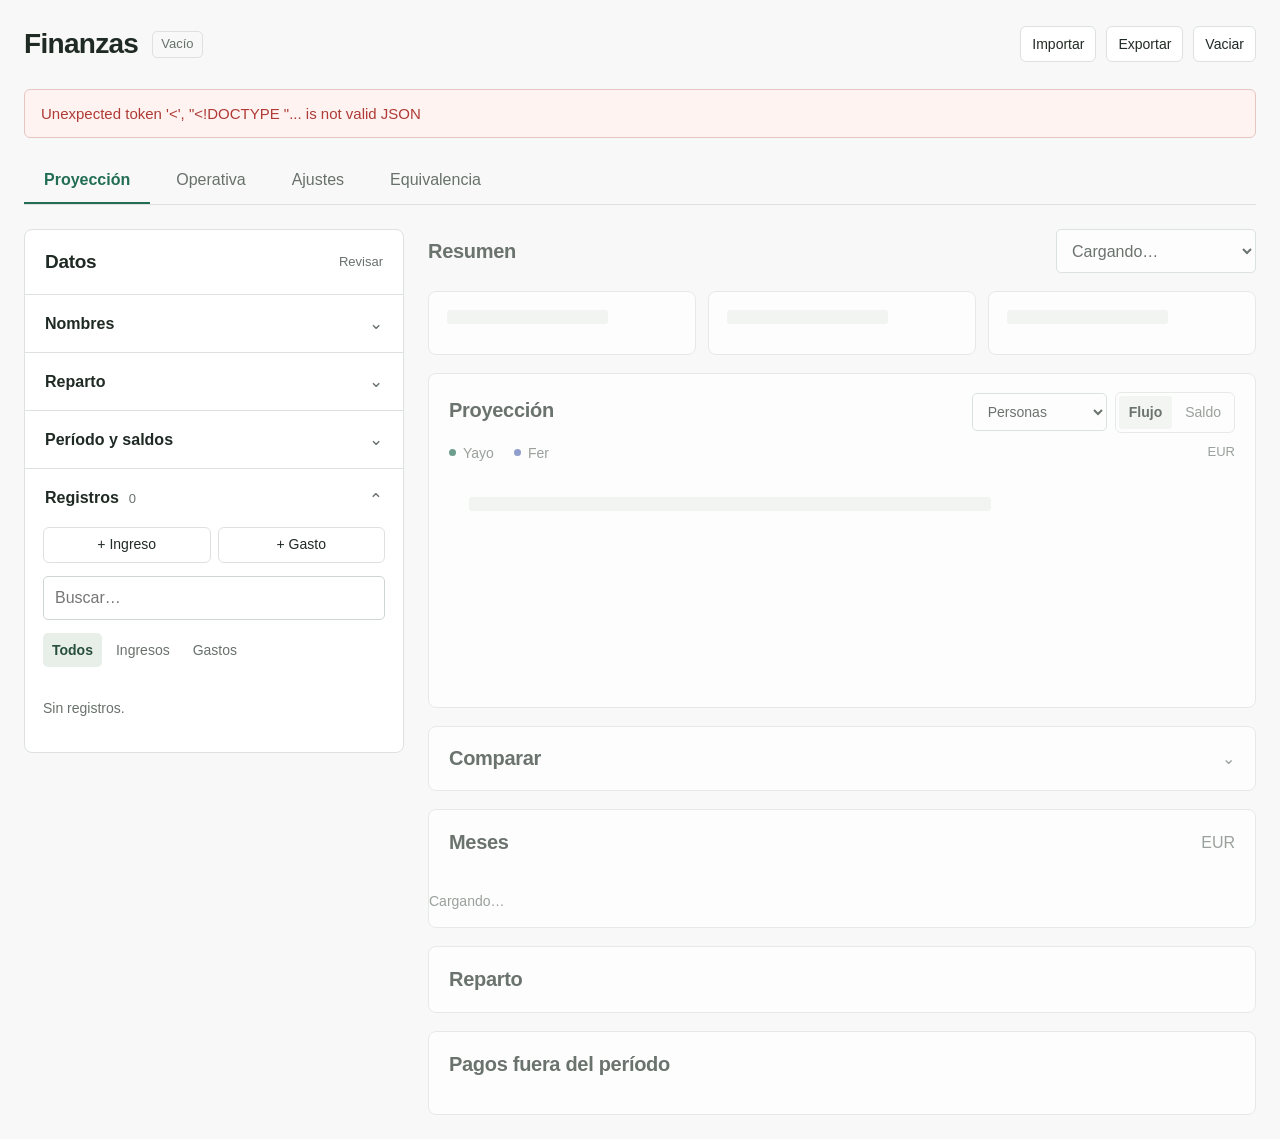
==== commit aae2e9c7: "Unificar gastos y cuotas con descuentos elegidos para el reparto" ====
--- a/web/index.html
+++ b/web/index.html
@@ -4,7 +4,7 @@
     <meta charset="utf-8">
     <meta name="viewport" content="width=device-width, initial-scale=1">
     <meta name="theme-color" content="#f7f8f7">
-    <meta name="description" content="Simulador de ingresos, gastos y deudas.">
+    <meta name="description" content="Simulador de ingresos y gastos, incluidos pagos en cuotas.">
     <title>Finanzas</title>
     <link rel="stylesheet" href="styles.css">
     <script src="operativa.js" defer></script>
--- a/web/styles.css
+++ b/web/styles.css
@@ -346,6 +346,7 @@
 .eq-match { color: var(--green); font-weight: 500; }
 p.eq-match { font-size: 15px; }
 .eq-formula { padding: 16px 20px; border: 1px solid var(--line); border-radius: 6px; background: var(--soft); font-size: 16px; line-height: 1.7; overflow-wrap: anywhere; font-variant-numeric: tabular-nums; }
+.eq-formula p + p { margin-top: 8px; }
 #equivalence-content > .card > .eq-formula { border: 0; border-bottom: 1px solid var(--line); border-radius: 7px 7px 0 0; }
 #equivalence-content > .card > .eq-note { padding: 14px 20px; border-top: 1px solid var(--line); }
 .eq-empty { padding: 20px; border: 1px solid var(--line); border-radius: 8px; background: var(--surface); color: var(--muted); }
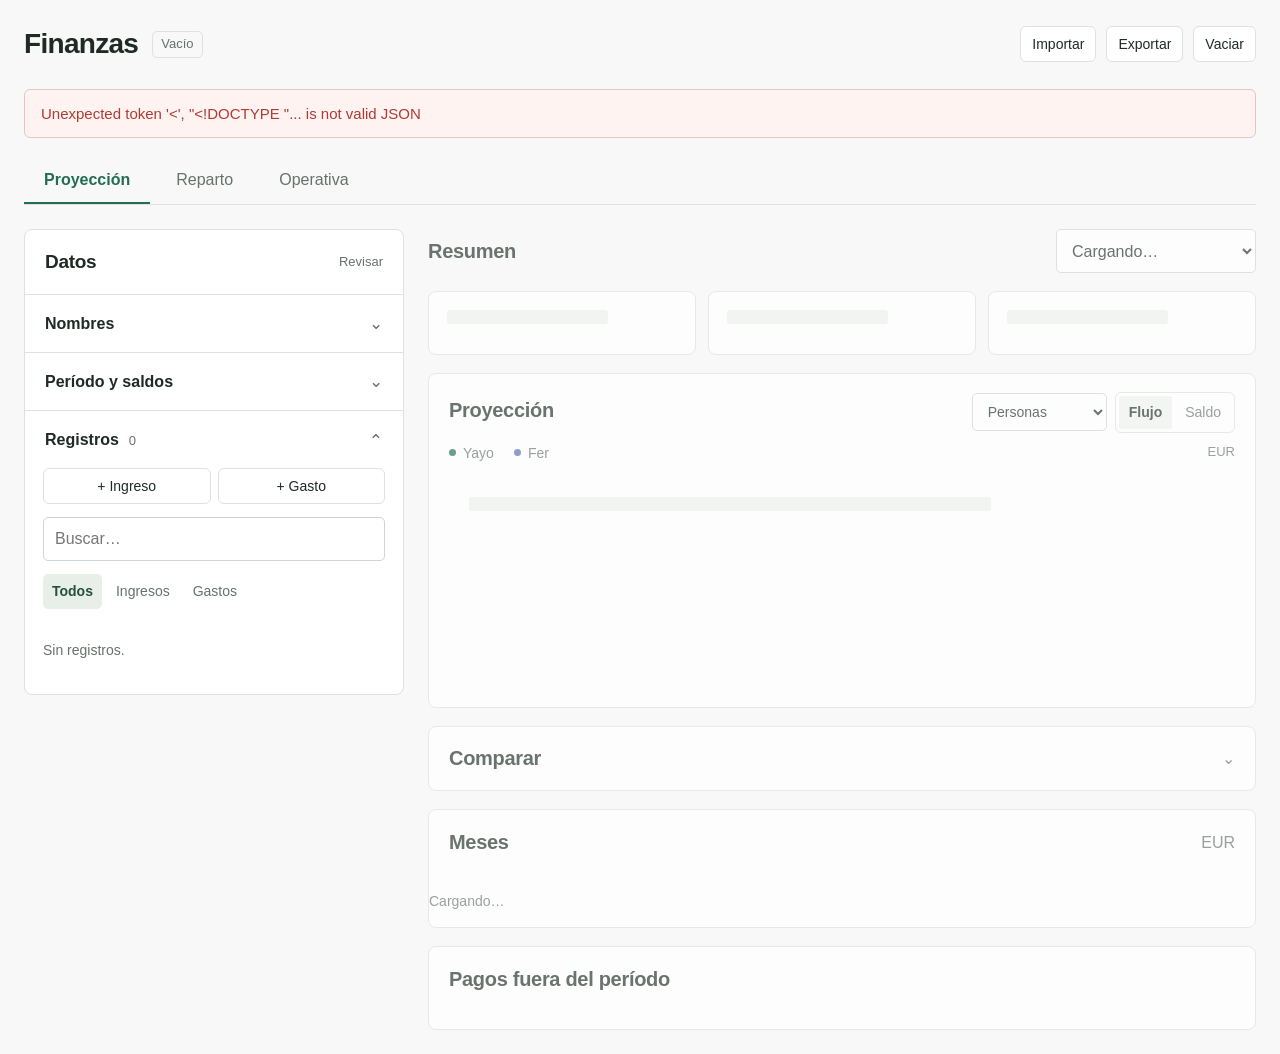
==== commit 0a2ae319: "Concentrar reglas y equivalencia en Reparto y dejar Operativa al final" ====
--- a/web/index.html
+++ b/web/index.html
@@ -27,9 +27,8 @@
       <div class="error-banner" id="error" role="alert" hidden></div>
       <nav class="workspace-tabs" role="tablist" aria-label="Vistas del plan">
         <button type="button" id="tab-projection" role="tab" data-tab="projection" aria-controls="panel-projection" aria-selected="true">Proyección</button>
+        <button type="button" id="tab-sharing" role="tab" data-tab="sharing" aria-controls="panel-sharing" aria-selected="false" tabindex="-1">Reparto</button>
         <button type="button" id="tab-operations" role="tab" data-tab="operations" aria-controls="panel-operations" aria-selected="false" tabindex="-1">Operativa</button>
-        <button type="button" id="tab-adjustments" role="tab" data-tab="adjustments" aria-controls="panel-adjustments" aria-selected="false" tabindex="-1">Ajustes</button>
-        <button type="button" id="tab-equivalence" role="tab" data-tab="equivalence" aria-controls="panel-equivalence" aria-selected="false" tabindex="-1">Equivalencia</button>
       </nav>
       <section id="panel-projection" class="tab-panel" role="tabpanel" aria-labelledby="tab-projection">
        <div class="workspace-grid">
@@ -54,19 +53,19 @@
             <div class="comparison-content"><div class="comparison-actions"><button class="button ghost small" id="save-reference" type="button">Guardar referencia</button></div><div id="comparison"></div></div>
           </details>
           <section class="card monthly-card" id="monthly" aria-labelledby="monthly-title"><div class="card-heading"><h2 id="monthly-title">Meses</h2><span class="muted">EUR</span></div><div class="table-wrap"><table id="monthly-table"><caption class="visually-hidden">Proyección mensual</caption><tbody><tr><td class="empty-state">Cargando…</td></tr></tbody></table></div></section>
-          <section class="card" id="agreement" aria-labelledby="agreement-title"><div class="card-heading"><h2 id="agreement-title">Reparto</h2></div><div id="month-detail"></div></section>
           <section class="card" id="future" aria-labelledby="future-title"><div class="card-heading"><h2 id="future-title">Pagos fuera del período</h2></div><div id="commitments"></div></section>
         </div>
        </div>
       </section>
+      <section id="panel-sharing" class="tab-panel sharing-layout" role="tabpanel" aria-labelledby="tab-sharing" hidden>
+        <div class="sharing-toolbar"><h2>Reparto</h2><label class="month-select-label" for="sharing-month"><span>Mes</span><select id="sharing-month" class="select-control" aria-label="Mes del reparto"><option>Cargando…</option></select></label></div>
+        <form id="sharing-controls" class="card sharing-controls" autocomplete="off"></form>
+        <div id="equivalence-content"></div>
+        <div id="adjustments-content"></div>
+        <section class="card" id="agreement" aria-labelledby="agreement-title"><div class="card-heading"><h2 id="agreement-title">Detalle del mes</h2></div><div id="month-detail"></div></section>
+      </section>
       <section id="panel-operations" class="tab-panel" role="tabpanel" aria-labelledby="tab-operations" hidden>
         <div id="operations-content" class="operations-layout"></div>
-      </section>
-      <section id="panel-adjustments" class="tab-panel" role="tabpanel" aria-labelledby="tab-adjustments" hidden>
-        <div id="adjustments-content"></div>
-      </section>
-      <section id="panel-equivalence" class="tab-panel" role="tabpanel" aria-labelledby="tab-equivalence" hidden>
-        <div id="equivalence-content"></div>
       </section>
       <noscript><p class="error-banner">Activa JavaScript para usar el simulador.</p></noscript>
     </main>
--- a/web/styles.css
+++ b/web/styles.css
@@ -271,6 +271,12 @@
 .workspace-tabs button:hover { color: var(--text); background: #f0f3f0; }
 .workspace-tabs button[aria-selected=true] { color: var(--green); border-bottom-color: var(--green); font-weight: 600; }
 .tab-panel { min-width: 0; }
+.sharing-layout { display: grid; gap: 24px; }
+.sharing-toolbar { display: flex; justify-content: space-between; align-items: center; flex-wrap: wrap; gap: 14px; }
+.sharing-controls { display: grid; grid-template-columns: minmax(0, 1fr) minmax(220px, 1fr); align-items: end; gap: 18px 24px; padding: 20px; }
+.sharing-controls > .field, .sharing-controls .field { margin-bottom: 0; }
+.sharing-controls > .field.wide { grid-column: auto; }
+.sharing-controls > .toggle-row { align-self: center; margin: 0; min-height: 44px; }
 .chart-controls { display: flex; align-items: center; flex-wrap: wrap; justify-content: flex-end; gap: 8px; }
 .chart-view-label { display: block; }
 .chart-view-label select { width: 135px; height: 38px; padding-top: 6px; padding-bottom: 6px; font-size: 14px; }
@@ -375,6 +381,11 @@
   .operations-toolbar select, .adjustments-toolbar select { min-width: 0; max-width: 100%; }
   .operation-summary, .settlement-grid { grid-template-columns: minmax(0, 1fr); }
   .account-heading { align-items: flex-start; }
+  .sharing-layout { gap: 20px; }
+  .sharing-toolbar { align-items: stretch; }
+  .sharing-toolbar .month-select-label { width: 100%; justify-content: space-between; }
+  .sharing-toolbar select { width: auto; min-width: 0; max-width: 100%; }
+  .sharing-controls { grid-template-columns: minmax(0, 1fr); gap: 14px; padding: 16px; }
   .eq-toolbar { align-items: stretch; gap: 12px; }
   .eq-toolbar h2 { width: 100%; }
   .eq-toolbar label { flex: 1 1 160px; }
@@ -389,7 +400,8 @@
   .eq-table th:first-child { min-width: 135px; }
 }
 @media (max-width: 460px) {
-  .workspace-tabs { display: grid; grid-template-columns: repeat(2, minmax(0, 1fr)); }
+  .workspace-tabs { display: grid; grid-template-columns: repeat(3, minmax(0, 1fr)); }
+  .workspace-tabs button { padding-left: 5px; padding-right: 5px; }
   .eq-segmented { display: flex; width: 100%; }
   .eq-segmented button { flex: 1; padding-left: 9px; padding-right: 9px; }
 }
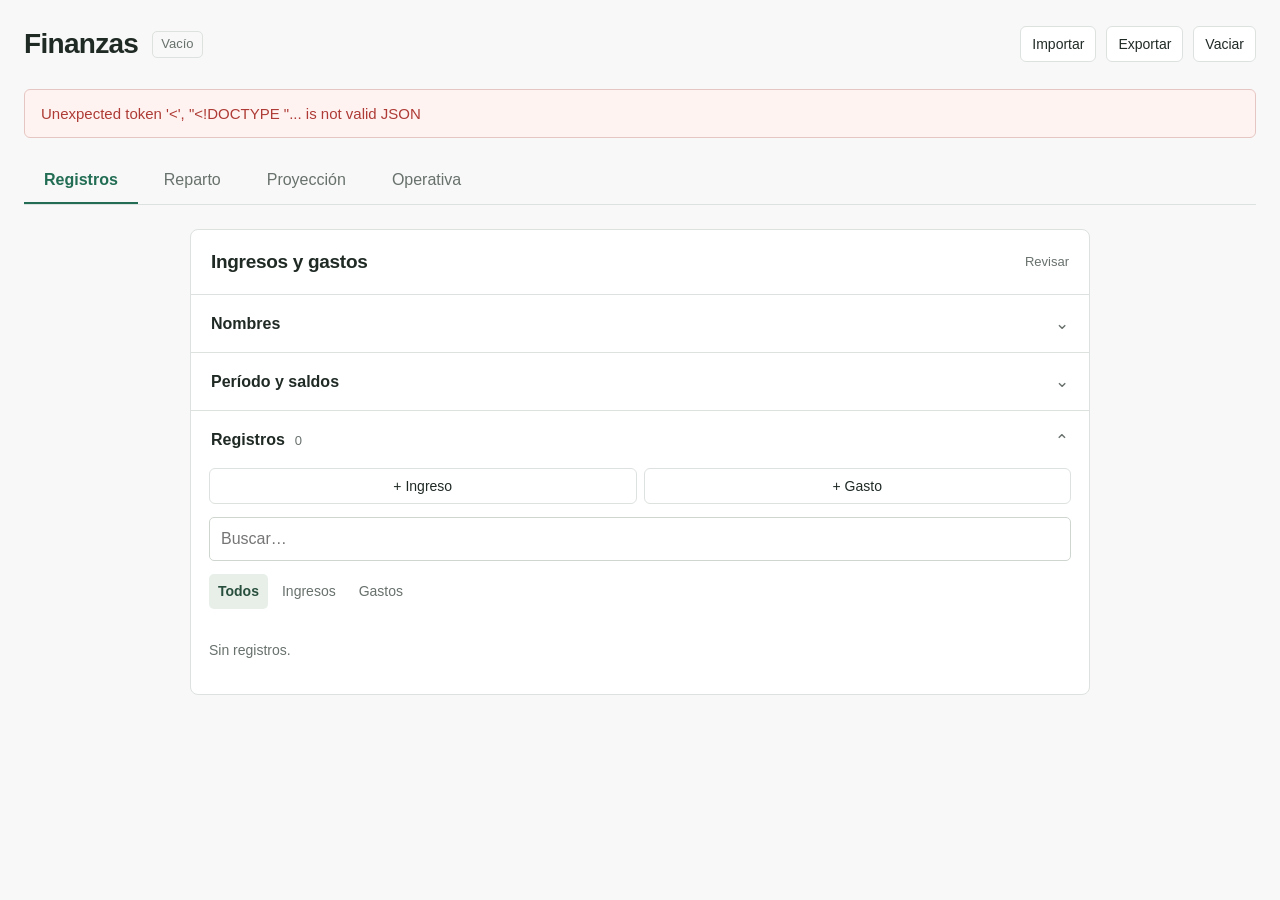
==== commit 1acbb072: "Separar declaración y socialización de gastos en sus pestañas" ====
--- a/web/index.html
+++ b/web/index.html
@@ -26,16 +26,25 @@
       </header>
       <div class="error-banner" id="error" role="alert" hidden></div>
       <nav class="workspace-tabs" role="tablist" aria-label="Vistas del plan">
-        <button type="button" id="tab-projection" role="tab" data-tab="projection" aria-controls="panel-projection" aria-selected="true">Proyección</button>
+        <button type="button" id="tab-records" role="tab" data-tab="records" aria-controls="panel-records" aria-selected="true">Registros</button>
         <button type="button" id="tab-sharing" role="tab" data-tab="sharing" aria-controls="panel-sharing" aria-selected="false" tabindex="-1">Reparto</button>
+        <button type="button" id="tab-projection" role="tab" data-tab="projection" aria-controls="panel-projection" aria-selected="false" tabindex="-1">Proyección</button>
         <button type="button" id="tab-operations" role="tab" data-tab="operations" aria-controls="panel-operations" aria-selected="false" tabindex="-1">Operativa</button>
       </nav>
-      <section id="panel-projection" class="tab-panel" role="tabpanel" aria-labelledby="tab-projection">
-       <div class="workspace-grid">
+      <section id="panel-records" class="tab-panel records-layout" role="tabpanel" aria-labelledby="tab-records">
         <aside class="controls-panel" aria-labelledby="controls-title">
-          <div class="panel-heading"><h2 id="controls-title">Datos</h2><span id="status" role="status" aria-live="polite">Cargando…</span></div>
+          <div class="panel-heading"><h2 id="controls-title">Ingresos y gastos</h2><span id="status" role="status" aria-live="polite">Cargando…</span></div>
           <form id="controls" autocomplete="off"><div class="loading controls-loading" aria-label="Cargando"><span></span><span></span><span></span></div></form>
         </aside>
+      </section>
+      <section id="panel-sharing" class="tab-panel sharing-layout" role="tabpanel" aria-labelledby="tab-sharing" hidden>
+        <div class="sharing-toolbar"><h2>Reparto</h2><label class="month-select-label" for="sharing-month"><span>Mes</span><select id="sharing-month" class="select-control" aria-label="Mes del reparto"><option>Cargando…</option></select></label></div>
+        <form id="sharing-controls" class="card sharing-controls" autocomplete="off"></form>
+        <div id="adjustments-content"></div>
+        <div id="equivalence-content"></div>
+        <section class="card" id="agreement" aria-labelledby="agreement-title"><div class="card-heading"><h2 id="agreement-title">Detalle del mes</h2></div><div id="month-detail"></div></section>
+      </section>
+      <section id="panel-projection" class="tab-panel projection-layout" role="tabpanel" aria-labelledby="tab-projection" hidden>
         <div class="results-column">
           <div class="results-heading"><h2>Resumen</h2><label class="month-select-label" for="selected-month"><span class="visually-hidden">Mes</span><select id="selected-month" class="select-control" aria-label="Mes"><option>Cargando…</option></select></label></div>
           <div id="kpis" class="kpis" aria-live="polite"><div class="stat-card loading"><span></span></div><div class="stat-card loading"><span></span></div><div class="stat-card loading"><span></span></div></div>
@@ -55,14 +64,6 @@
           <section class="card monthly-card" id="monthly" aria-labelledby="monthly-title"><div class="card-heading"><h2 id="monthly-title">Meses</h2><span class="muted">EUR</span></div><div class="table-wrap"><table id="monthly-table"><caption class="visually-hidden">Proyección mensual</caption><tbody><tr><td class="empty-state">Cargando…</td></tr></tbody></table></div></section>
           <section class="card" id="future" aria-labelledby="future-title"><div class="card-heading"><h2 id="future-title">Pagos fuera del período</h2></div><div id="commitments"></div></section>
         </div>
-       </div>
-      </section>
-      <section id="panel-sharing" class="tab-panel sharing-layout" role="tabpanel" aria-labelledby="tab-sharing" hidden>
-        <div class="sharing-toolbar"><h2>Reparto</h2><label class="month-select-label" for="sharing-month"><span>Mes</span><select id="sharing-month" class="select-control" aria-label="Mes del reparto"><option>Cargando…</option></select></label></div>
-        <form id="sharing-controls" class="card sharing-controls" autocomplete="off"></form>
-        <div id="equivalence-content"></div>
-        <div id="adjustments-content"></div>
-        <section class="card" id="agreement" aria-labelledby="agreement-title"><div class="card-heading"><h2 id="agreement-title">Detalle del mes</h2></div><div id="month-detail"></div></section>
       </section>
       <section id="panel-operations" class="tab-panel" role="tabpanel" aria-labelledby="tab-operations" hidden>
         <div id="operations-content" class="operations-layout"></div>
--- a/web/styles.css
+++ b/web/styles.css
@@ -35,7 +35,10 @@
 .header-title { gap: 14px; }
 .badge, .chip, .mini-badge, .shared-badge { display: inline-flex; align-items: center; border: 1px solid var(--line); border-radius: 5px; padding: 3px 8px; color: var(--muted); font-size: 13px; font-weight: 500; }
 .shared-badge { color: var(--green); border-color: #cdded4; background: #f0f6f2; }
-.workspace-grid { display: grid; grid-template-columns: 380px minmax(0, 1fr); gap: 24px; align-items: start; }
+.records-layout { width: min(900px, 100%); margin: 0 auto; }
+.records-layout .controls-panel { width: 100%; }
+.records-layout .movement-summary-copy strong, .records-layout .movement-amount { font-size: 16px; }
+.projection-layout { width: 100%; }
 .controls-panel, .card { background: var(--surface); border: 1px solid var(--line); border-radius: 8px; min-width: 0; }
 .controls-panel { display: flex; flex-direction: column; }
 .panel-heading, .card-heading { display: flex; align-items: center; justify-content: space-between; gap: 16px; padding: 18px 20px; }
@@ -226,7 +229,6 @@
 }
 @media (max-width: 999px) {
   .main-shell { padding: 20px; }
-  .workspace-grid { grid-template-columns: minmax(0, 1fr); gap: 22px; }
   .results-column { gap: 16px; }
   .section-body { padding-left: 20px; padding-right: 20px; }
   .movement-summary { padding: 14px; }
@@ -331,6 +333,21 @@
 .split-labels output { font-weight: 600; }
 .adjustment-summary { margin: 0 0 20px; }
 .adjustment-card .operation-note { margin-top: 13px; }
+#socialization-controls { display: grid; gap: 16px; min-width: 0; }
+#socialization-controls .adjustment-card { min-width: 0; }
+#socialization-controls .field-grid { align-items: start; }
+#socialization-controls .toggle-row:last-child { margin-bottom: 0; }
+#socialization-controls .sharing-control { margin-top: 14px; padding-top: 14px; }
+details.adjustment-card { padding: 0; overflow: hidden; }
+.socialization-summary { display: flex; align-items: center; flex-wrap: wrap; gap: 7px 12px; padding: 16px 20px; list-style: none; }
+.socialization-summary:hover { background: #f9faf9; }
+.socialization-summary > h3, .socialization-summary > strong { flex: 1 1 45%; min-width: 0; font-size: 16px; overflow-wrap: anywhere; }
+.socialization-summary .adjustment-amount { font-size: 17px; }
+.socialization-state { flex-basis: 100%; order: 4; color: var(--muted); font-size: 14px; overflow-wrap: anywhere; }
+.socialization-summary .movement-chevron { margin-left: auto; }
+details.adjustment-card[open] > .socialization-summary { border-bottom: 1px solid var(--line); }
+details.adjustment-card[open] > .socialization-summary .movement-chevron { transform: rotate(180deg); }
+.socialization-editor { padding: 16px 20px 20px; }
 #equivalence-content { display: grid; gap: 18px; min-width: 0; }
 .eq-toolbar { display: flex; align-items: flex-end; justify-content: space-between; flex-wrap: wrap; gap: 16px; }
 .eq-toolbar h2 { margin-right: auto; align-self: center; }
@@ -386,6 +403,8 @@
   .sharing-toolbar .month-select-label { width: 100%; justify-content: space-between; }
   .sharing-toolbar select { width: auto; min-width: 0; max-width: 100%; }
   .sharing-controls { grid-template-columns: minmax(0, 1fr); gap: 14px; padding: 16px; }
+  details.adjustment-card { padding: 0; }
+  .socialization-summary, .socialization-editor { padding-left: 16px; padding-right: 16px; }
   .eq-toolbar { align-items: stretch; gap: 12px; }
   .eq-toolbar h2 { width: 100%; }
   .eq-toolbar label { flex: 1 1 160px; }
@@ -400,7 +419,7 @@
   .eq-table th:first-child { min-width: 135px; }
 }
 @media (max-width: 460px) {
-  .workspace-tabs { display: grid; grid-template-columns: repeat(3, minmax(0, 1fr)); }
+  .workspace-tabs { display: grid; grid-template-columns: repeat(2, minmax(0, 1fr)); }
   .workspace-tabs button { padding-left: 5px; padding-right: 5px; }
   .eq-segmented { display: flex; width: 100%; }
   .eq-segmented button { flex: 1; padding-left: 9px; padding-right: 9px; }
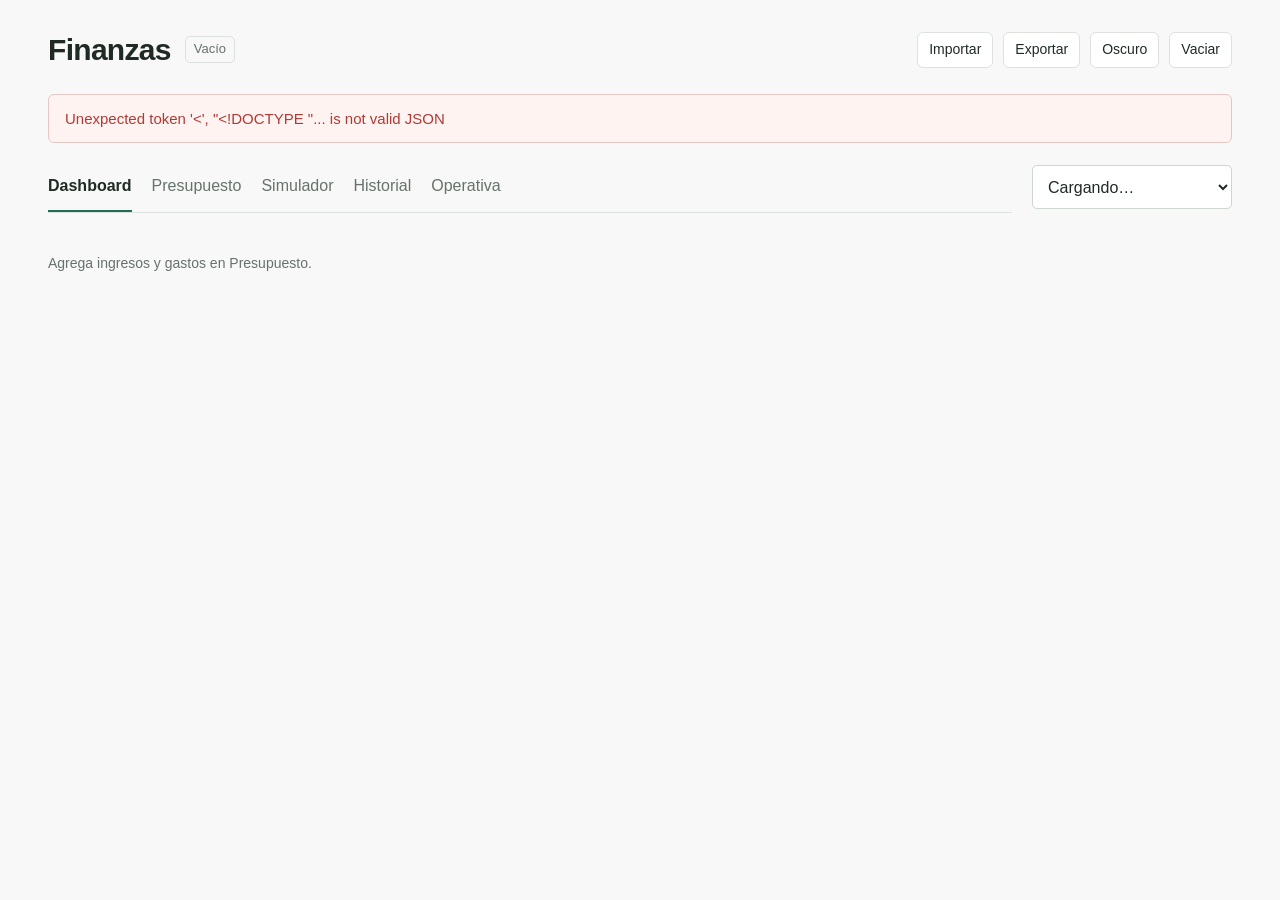
==== commit 59cd7e66: "Añadir reparto progresivo, presupuesto visual y balances mensuales" ====
--- a/web/index.html
+++ b/web/index.html
@@ -9,6 +9,8 @@
     <link rel="stylesheet" href="styles.css">
     <script src="operativa.js" defer></script>
     <script src="equivalencia.js" defer></script>
+    <script src="progresividad.js" defer></script>
+    <script src="historial.js" defer></script>
     <script src="app.js" defer></script>
   </head>
   <body>
@@ -21,32 +23,35 @@
           <input class="visually-hidden" type="file" id="import-file" accept="application/json,.json">
           <button class="button ghost small" id="download" type="button">Exportar</button>
           <button class="button ghost small" id="restore-plan" type="button" hidden>Recuperar</button>
+          <button class="button ghost small" id="theme-toggle" type="button" aria-label="Cambiar a modo oscuro">Oscuro</button>
           <button class="button ghost small" id="reset" type="button">Vaciar</button>
         </div>
       </header>
       <div class="error-banner" id="error" role="alert" hidden></div>
-      <nav class="workspace-tabs" role="tablist" aria-label="Vistas del plan">
-        <button type="button" id="tab-records" role="tab" data-tab="records" aria-controls="panel-records" aria-selected="true">Registros</button>
-        <button type="button" id="tab-sharing" role="tab" data-tab="sharing" aria-controls="panel-sharing" aria-selected="false" tabindex="-1">Reparto</button>
-        <button type="button" id="tab-projection" role="tab" data-tab="projection" aria-controls="panel-projection" aria-selected="false" tabindex="-1">Proyección</button>
+      <div class="workspace-heading"><nav class="workspace-tabs" role="tablist" aria-label="Vistas del plan">
+        <button type="button" id="tab-dashboard" role="tab" data-tab="dashboard" aria-controls="panel-dashboard" aria-selected="true">Dashboard</button>
+        <button type="button" id="tab-records" role="tab" data-tab="records" aria-controls="panel-records" aria-selected="false" tabindex="-1">Presupuesto</button>
+        <button type="button" id="tab-sharing" role="tab" data-tab="sharing" aria-controls="panel-sharing" aria-selected="false" tabindex="-1">Simulador</button>
+        <button type="button" id="tab-projection" role="tab" data-tab="projection" aria-controls="panel-projection" aria-selected="false" tabindex="-1">Historial</button>
         <button type="button" id="tab-operations" role="tab" data-tab="operations" aria-controls="panel-operations" aria-selected="false" tabindex="-1">Operativa</button>
-      </nav>
-      <section id="panel-records" class="tab-panel records-layout" role="tabpanel" aria-labelledby="tab-records">
+      </nav><label class="month-select-label" for="selected-month"><span class="visually-hidden">Mes</span><select id="selected-month" class="select-control" aria-label="Mes"><option>Cargando…</option></select></label></div>
+      <section id="panel-dashboard" class="tab-panel" role="tabpanel" aria-labelledby="tab-dashboard"><div id="dashboard-content"></div></section>
+      <section id="panel-records" class="tab-panel records-layout" role="tabpanel" aria-labelledby="tab-records" hidden>
         <aside class="controls-panel" aria-labelledby="controls-title">
           <div class="panel-heading"><h2 id="controls-title">Ingresos y gastos</h2><span id="status" role="status" aria-live="polite">Cargando…</span></div>
           <form id="controls" autocomplete="off"><div class="loading controls-loading" aria-label="Cargando"><span></span><span></span><span></span></div></form>
         </aside>
       </section>
       <section id="panel-sharing" class="tab-panel sharing-layout" role="tabpanel" aria-labelledby="tab-sharing" hidden>
-        <div class="sharing-toolbar"><h2>Reparto</h2><label class="month-select-label" for="sharing-month"><span>Mes</span><select id="sharing-month" class="select-control" aria-label="Mes del reparto"><option>Cargando…</option></select></label></div>
+        <div id="simulator-content"></div>
         <form id="sharing-controls" class="card sharing-controls" autocomplete="off"></form>
-        <div id="adjustments-content"></div>
-        <div id="equivalence-content"></div>
-        <section class="card" id="agreement" aria-labelledby="agreement-title"><div class="card-heading"><h2 id="agreement-title">Detalle del mes</h2></div><div id="month-detail"></div></section>
+        <details class="card budget-allocation" open><summary class="card-summary"><h2>Gastos del presupuesto</h2></summary><div id="adjustments-content"></div></details>
+        <details class="card"><summary class="card-summary"><h2>Tasa equivalente</h2></summary><div id="equivalence-content"></div></details>
+        <details class="card" id="agreement"><summary class="card-summary"><h2 id="agreement-title">Detalle del cálculo</h2></summary><div id="month-detail"></div></details>
       </section>
       <section id="panel-projection" class="tab-panel projection-layout" role="tabpanel" aria-labelledby="tab-projection" hidden>
-        <div class="results-column">
-          <div class="results-heading"><h2>Resumen</h2><label class="month-select-label" for="selected-month"><span class="visually-hidden">Mes</span><select id="selected-month" class="select-control" aria-label="Mes"><option>Cargando…</option></select></label></div>
+        <div id="history-content"></div><details class="card forecast-section" open><summary class="card-summary"><h2>Proyección del plan</h2></summary><div class="results-column">
+
           <div id="kpis" class="kpis" aria-live="polite"><div class="stat-card loading"><span></span></div><div class="stat-card loading"><span></span></div><div class="stat-card loading"><span></span></div></div>
           <section class="card chart-card" aria-labelledby="chart-title">
             <div class="card-heading chart-heading"><div><h2 id="chart-title">Proyección</h2><p id="period-label"></p></div><div class="chart-controls"><label class="chart-view-label" for="chart-view"><span class="visually-hidden">Perspectiva del gráfico</span><select id="chart-view" aria-label="Perspectiva del gráfico"><option value="personas">Personas</option><option value="grupos">Grupos</option><option value="etiquetas">Etiquetas</option></select></label><div class="segmented" role="group" aria-label="Valor del gráfico"><button type="button" id="metric-flujo" aria-pressed="true">Flujo</button><button type="button" id="metric-saldo" aria-pressed="false">Saldo</button></div></div></div>
@@ -63,7 +68,7 @@
           </details>
           <section class="card monthly-card" id="monthly" aria-labelledby="monthly-title"><div class="card-heading"><h2 id="monthly-title">Meses</h2><span class="muted">EUR</span></div><div class="table-wrap"><table id="monthly-table"><caption class="visually-hidden">Proyección mensual</caption><tbody><tr><td class="empty-state">Cargando…</td></tr></tbody></table></div></section>
           <section class="card" id="future" aria-labelledby="future-title"><div class="card-heading"><h2 id="future-title">Pagos fuera del período</h2></div><div id="commitments"></div></section>
-        </div>
+        </div></details>
       </section>
       <section id="panel-operations" class="tab-panel" role="tabpanel" aria-labelledby="tab-operations" hidden>
         <div id="operations-content" class="operations-layout"></div>
--- a/web/styles.css
+++ b/web/styles.css
@@ -427,3 +427,160 @@
 @media (prefers-reduced-motion: reduce) {
   *, *::before, *::after { scroll-behavior: auto !important; transition-duration: 0s !important; animation-duration: 0s !important; }
 }
+
+/* Monthly budget workspace. */
+:root { font-size: 17px; --social: #ca9a58; --common: #567eae; --personal: #3b8c73; }
+.main-shell { max-width: 1240px; padding: 28px 28px 70px; }
+.page-header { padding-bottom: 22px; }
+h1 { font-size: 30px; }
+.workspace-heading { display: flex; align-items: center; justify-content: space-between; gap: 20px; margin-bottom: 24px; }
+.workspace-heading .workspace-tabs { margin: 0; flex: 1; }
+.workspace-heading .month-select-label { flex: none; }
+.workspace-tabs { display: flex; border: 0; border-bottom: 1px solid var(--line); padding: 0; border-radius: 0; background: transparent; gap: 20px; }
+.workspace-tabs [role=tab] { flex: initial; padding: 13px 0; border: 0; border-bottom: 2px solid transparent; border-radius: 0; font-size: 16px; background: transparent; color: var(--muted); }
+.workspace-tabs [role=tab][aria-selected=true] { color: var(--text); border-bottom-color: var(--green); background: transparent; font-weight: 650; }
+.tab-panel { min-width: 0; }
+#dashboard-content, #simulator-content, .history-layout, #history-content { display: grid; gap: 20px; }
+.sharing-layout, .results-column { gap: 20px; }
+.sharing-controls { display: block; padding: 0; border: 0; background: transparent; }
+.legacy-rules > summary { color: var(--muted); font-size: 15px; padding: 10px 0; }
+.legacy-rules > .field-grid { margin-top: 14px; max-width: 620px; }
+#adjustments-content { padding: 0 20px 20px; }
+#equivalence-content { padding: 0 20px 20px; }
+.records-layout { max-width: 880px; }
+.budget-allocation > .card-summary, #agreement > .card-summary { min-height: 64px; }
+.socialization-editor { max-width: 720px; }
+.socialization-advanced { margin-top: 12px; }
+.socialization-advanced > summary { font-size: 14px; color: var(--muted); padding: 8px 0; }
+.socialization-advanced .field-grid { margin-top: 12px; }
+.payment-state { border-top: 1px solid var(--line); margin: 18px 0 0; padding-top: 16px; }
+.forecast-section { margin-top: 24px; }
+.forecast-section > .results-column { padding: 20px; }
+.gv-grid, .gv-simulation-results { display: grid; grid-template-columns: repeat(2, minmax(0, 1fr)); gap: 20px; }
+.gv-person { padding: 24px; }
+.gv-person-heading { display: flex; flex-wrap: wrap; align-items: baseline; justify-content: space-between; gap: 10px; }
+.gv-person-heading h3 { font-size: 20px; }
+.gv-person-heading > span, .gv-personal-label { font-size: 14px; color: var(--muted); }
+.gv-personal-label { margin-top: 22px; }
+.gv-personal-value { font-size: clamp(30px, 4vw, 44px); line-height: 1.3; font-weight: 600; letter-spacing: -1px; font-variant-numeric: tabular-nums; }
+.gv-stack { display: flex; width: 100%; height: 13px; overflow: hidden; gap: 3px; border-radius: 3px; margin: 22px 0 16px; background: var(--soft); }
+.gv-stack > span { display: block; min-width: 0; flex-shrink: 1; height: 100%; }
+.gv-stack-empty { border: 1px solid var(--line); }
+.gv-stack-unavailable { background: repeating-linear-gradient(135deg, var(--soft), var(--soft) 5px, var(--line) 5px, var(--line) 7px); }
+.gv-social { background: var(--social); }
+.gv-common { background: var(--common); }
+.gv-personal { background: var(--personal); }
+.gv-a { background: var(--green); }
+.gv-b { background: var(--blue); }
+.gv-text-a { color: var(--green); }
+.gv-text-b { color: var(--blue); }
+.gv-legend { display: flex; flex-wrap: wrap; gap: 10px 20px; font-size: 13px; color: var(--muted); }
+.gv-legend > span { display: inline-flex; align-items: center; flex-wrap: wrap; gap: 6px; }
+.gv-legend i { display: inline-block; height: 8px; width: 8px; border-radius: 2px; flex: none; }
+.gv-legend b { color: var(--text); font-weight: 500; font-variant-numeric: tabular-nums; }
+.gv-split-body { padding: 0 24px 24px; }
+.gv-split-body .gv-stack { margin-top: 6px; }
+.gv-contributions { display: grid; grid-template-columns: repeat(2, minmax(0, 1fr)); gap: 24px; }
+.gv-contributions > div { display: grid; gap: 4px; }
+.gv-contributions strong { font-size: 23px; font-weight: 600; font-variant-numeric: tabular-nums; }
+.gv-contributions small { color: var(--muted); font-size: 13px; font-weight: 400; }
+.gv-contributions strong small { margin-left: 10px; }
+.gv-list { padding: 0 24px; }
+.gv-expense { padding: 20px 0; border-top: 1px solid var(--line); }
+.gv-expense:first-child { border-top: 0; }
+.gv-expense-heading { display: flex; align-items: center; justify-content: space-between; gap: 12px; }
+.gv-expense-heading strong { font-weight: 500; }
+.gv-expense .gv-stack { margin: 14px 0; height: 9px; }
+.gv-gamma-controls { display: grid; grid-template-columns: 110px minmax(0, 1fr); align-items: center; gap: 26px; padding: 0 24px 20px; }
+.gv-gamma-number { display: grid; gap: 7px; color: var(--muted); font-size: 14px; }
+.gv-gamma-number input { font-size: 23px !important; height: 50px !important; }
+.gv-range-labels { display: flex; justify-content: space-between; gap: 8px; color: var(--muted); font-size: 13px; margin-top: 4px; }
+.gv-formula, .gv-month-note { color: var(--muted); padding: 0 24px 18px; font-size: 14px; }
+.gv-formula { font-family: Georgia, serif; font-size: 20px; color: var(--text); }
+.gv-gamma-card:has(.gv-month-note) .gv-formula { padding-bottom: 10px; }
+.gv-preview-person { padding: 20px 24px; border: 1px solid var(--line); background: var(--surface); border-radius: 8px; }
+.gv-preview-person h3 { font-size: 18px; }
+.gv-preview-person dl { display: grid; gap: 12px; margin: 18px 0 0; font-size: 15px; }
+.gv-preview-person dl > div { display: flex; align-items: baseline; justify-content: space-between; gap: 12px; }
+.gv-preview-person dt { color: var(--muted); }
+.gv-preview-person dd { margin: 0; font-variant-numeric: tabular-nums; white-space: nowrap; }
+.gv-preview-person .gv-preview-total { border-top: 1px solid var(--line); padding-top: 14px; font-weight: 600; }
+.gv-preview-total dd { font-size: 22px; }
+.gv-chart-card { overflow: hidden; }
+.gv-chart-card .card-heading { flex-wrap: wrap; }
+.gv-chart-legend { padding: 0 24px 12px; }
+.gv-chart { width: 100%; height: 280px; display: block; touch-action: pan-y; }
+.gv-chart-hint, .gv-balance-note { padding: 12px 24px 20px; color: var(--muted); font-size: 14px; }
+.gv-chart-hint { font-variant-numeric: tabular-nums; }
+.gv-preview-notice { display: flex; flex-wrap: wrap; align-items: center; justify-content: space-between; gap: 12px; font-size: 14px; color: var(--muted); }
+.gv-cash { display: flex; justify-content: space-between; gap: 12px; border-top: 1px solid var(--line); padding-top: 16px; margin-top: 20px; font-size: 14px; color: var(--muted); }
+.gv-cash strong { font-weight: 500; color: var(--text); font-variant-numeric: tabular-nums; }
+.gv-table-section th { background: var(--soft); padding-top: 16px; color: var(--muted); font-size: 13px; font-weight: 600; }
+.gv-table-total { font-weight: 600; background: var(--soft); }
+.gv-budget-table th:first-child { white-space: normal; min-width: 180px; }
+.hist-toolbar { display: flex; justify-content: space-between; align-items: center; gap: 16px; flex-wrap: wrap; }
+.hist-actions, .hist-compare-controls { display: flex; align-items: center; flex-wrap: wrap; gap: 8px; }
+.hist-compare-controls label { max-width: 190px; }
+.hist-flow-list { display: grid; gap: 16px; padding: 8px 24px 16px; }
+.hist-flow-row { display: grid; grid-template-columns: 100px minmax(0, 1fr) 115px; align-items: center; gap: 14px; font-size: 14px; }
+.hist-flow-row strong { text-align: right; font-weight: 500; font-variant-numeric: tabular-nums; }
+.hist-flow-track { height: 9px; background: var(--soft); border-radius: 3px; overflow: hidden; }
+.hist-flow-track > span { display: block; height: 100%; }
+.hist-flow-positive { background: var(--green); }
+.hist-flow-negative { background: var(--danger); }
+.hist-caption { padding: 0 24px 18px; }
+.hist-dialog { border: 1px solid var(--line); border-radius: 12px; color: var(--text); background: var(--surface); padding: 26px; width: min(460px, calc(100% - 32px)); }
+.hist-dialog::backdrop { background: #0b17245c; }
+.hist-clone-form { display: grid; gap: 16px; }
+.hist-clone-form .hist-actions { justify-content: flex-end; margin-top: 6px; }
+
+:root[data-theme=dark] { color-scheme: dark; --bg: #131a20; --surface: #1c252d; --text: #e4eae9; --muted: #a0b0b5; --line: #34414a; --soft: #26323b; --green: #75c4a3; --blue: #9caef0; --danger: #f39a8f; --social: #c9a46a; --common: #83a3d2; --personal: #65b798; }
+[data-theme=dark] :is(.movement-card,.account-card,.transfer-card,.adjustment-card,.stat-card,.info-note,#chart-tooltip,input:not([type=checkbox]):not([type=range]),select,.segmented,.eq-rate-card,.group-series-button,.group-chip,.chart-tag,.operation-tag) { background: var(--surface); color: var(--text); border-color: var(--line); }
+[data-theme=dark] :is(.field label,.field > label,.small-heading) { color: var(--muted); }
+[data-theme=dark] :is(thead th,.gv-table-section th,.gv-table-total,.filter-button[aria-pressed=true],.segmented button[aria-pressed=true],#monthly-table .row-selected) { background: var(--soft); color: var(--text); }
+[data-theme=dark] :is(th,td,.movement-card[open] > .movement-summary,.control-section,.sharing-control) { border-color: var(--line); }
+[data-theme=dark] :is(.movement-summary:hover,.section-summary:hover,#monthly-table tbody tr:hover,.socialization-summary:hover) { background: var(--soft); }
+[data-theme=dark] .button.primary { color: #14251c; }
+[data-theme=dark] .warning-note, [data-theme=dark] .eq-status { background: #332c21; border-color: #766447; color: #e4c68c; }
+[data-theme=dark] .error-banner { background: #392722; border-color: #7d514a; }
+[data-theme=dark] .workspace-tabs button:hover { background: var(--soft); }
+[data-theme=dark] .chart-grid { stroke: var(--line); }
+[data-theme=dark] .chart-axis { fill: var(--muted); }
+[data-theme=dark] .eq-formula, [data-theme=dark] .eq-match { background: var(--soft); color: var(--text); }
+
+@media (max-width: 920px) {
+  .workspace-heading { align-items: stretch; flex-direction: column; gap: 16px; }
+  .workspace-heading .month-select-label { align-self: flex-end; }
+  .workspace-tabs { justify-content: space-between; gap: 12px; }
+  .workspace-tabs [role=tab] { flex: 1; }
+}
+@media (max-width: 600px) {
+  .main-shell { padding: 18px 14px 54px; }
+  .page-header { align-items: flex-start; flex-direction: column; gap: 16px; }
+  .toolbar-actions { gap: 6px; }
+  .workspace-heading { margin-bottom: 20px; }
+  .workspace-tabs { display: flex; flex-wrap: wrap; justify-content: flex-start; gap: 0 18px; }
+  .workspace-tabs [role=tab] { flex: initial; font-size: 15px; padding: 10px 0; }
+  .workspace-heading .month-select-label { align-self: stretch; }
+  .workspace-heading select { width: 100%; }
+  .gv-grid, .gv-simulation-results { grid-template-columns: 1fr; gap: 14px; }
+  .gv-person, .gv-preview-person { padding: 20px; }
+  .gv-gamma-controls { grid-template-columns: 88px minmax(0, 1fr); gap: 18px; padding: 0 18px 18px; }
+  .gv-range-labels { font-size: 11px; }
+  .gv-contributions { gap: 14px; }
+  .gv-contributions strong { font-size: 19px; }
+  .gv-contributions strong small { display: block; margin: 4px 0; }
+  .gv-legend { gap: 10px 12px; }
+  .gv-legend b { white-space: nowrap; }
+  .gv-expense-heading { font-size: 15px; }
+  .hist-flow-row { grid-template-columns: 78px minmax(0, 1fr) 92px; gap: 9px; font-size: 13px; }
+  .hist-compare-controls { width: 100%; }
+  .hist-compare-controls label { flex: 1; min-width: 0; }
+  .forecast-section > .results-column { padding: 14px; }
+  #equivalence-content, #adjustments-content { padding: 0 14px 14px; }
+}
+
+.gv-person-heading h3, .gv-person-heading > span, .gv-personal-value, .gv-expense-heading strong, .gv-preview-person h3, .gv-cash strong { min-width: 0; overflow-wrap: anywhere; }
+.gv-expense-heading { flex-wrap: wrap; }
+.gv-personal-value { display: block; }
+.gv-contributions > div { min-width: 0; overflow-wrap: anywhere; }
